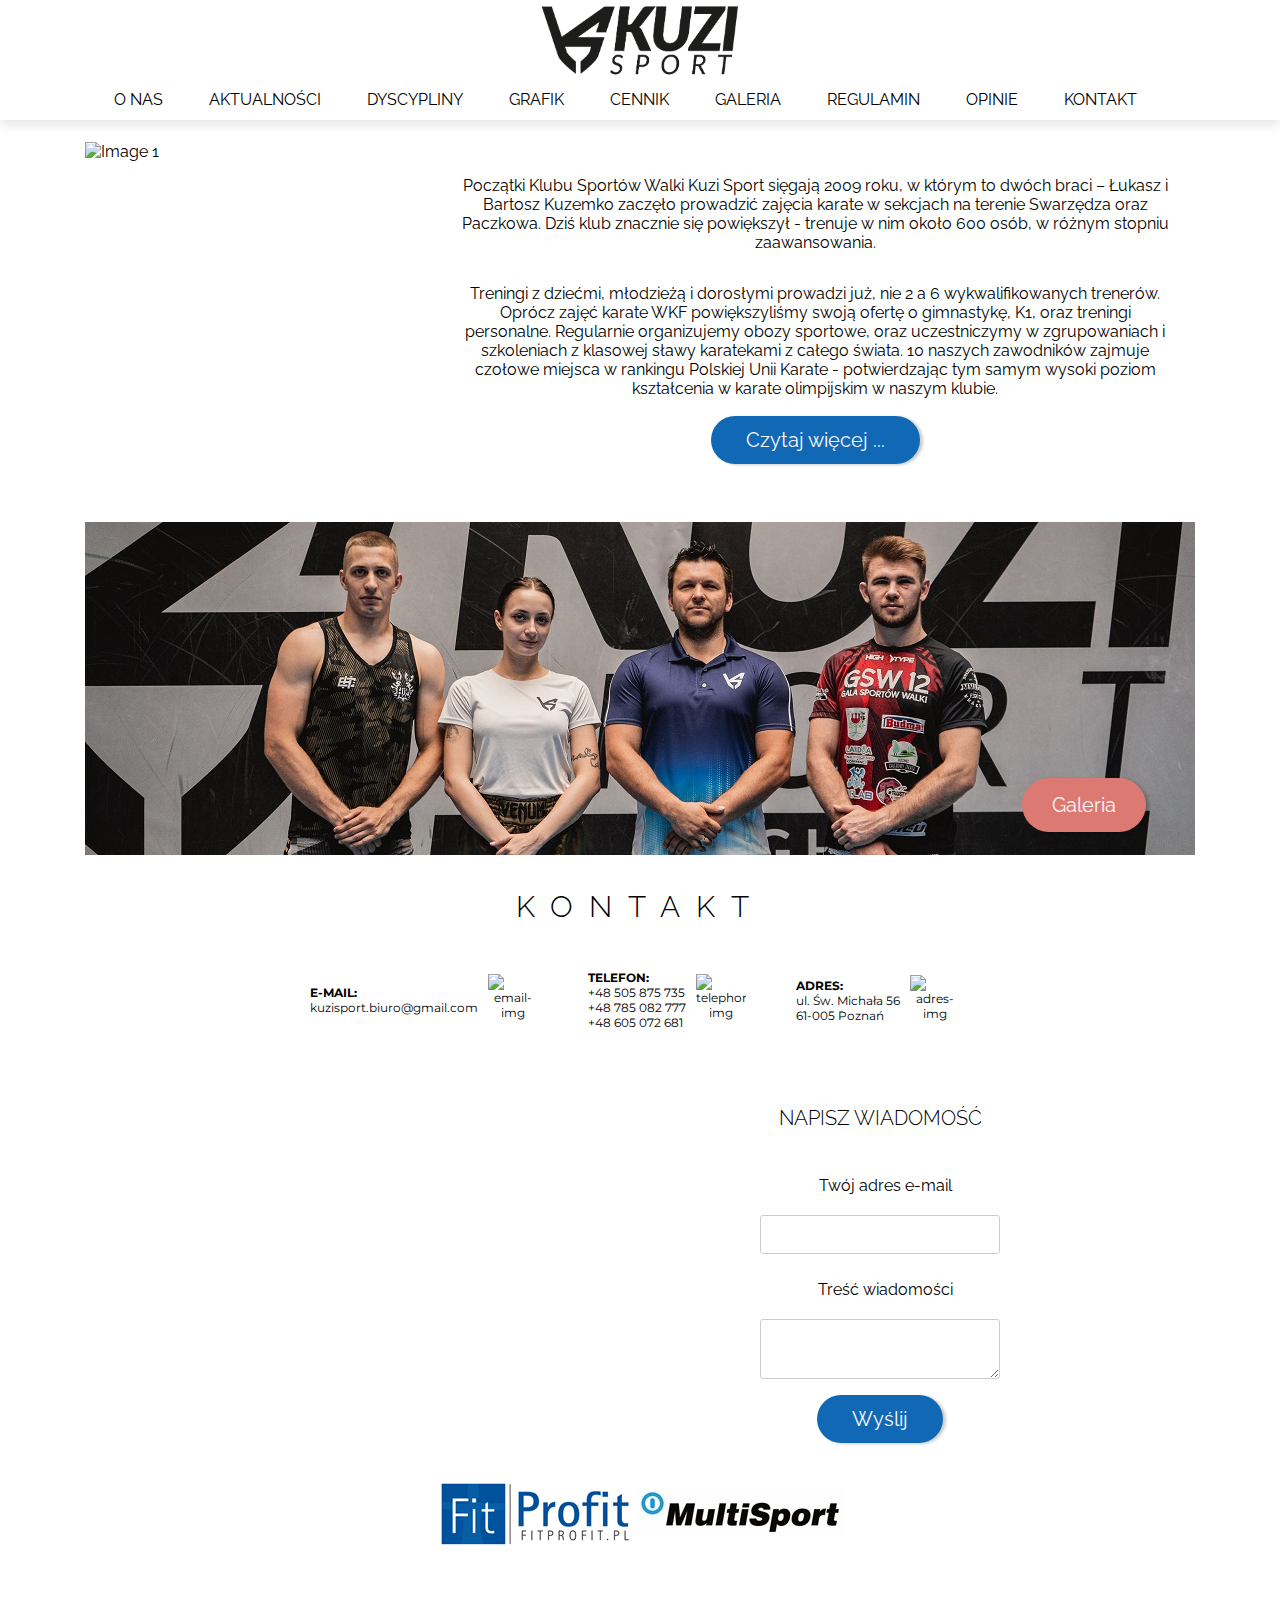
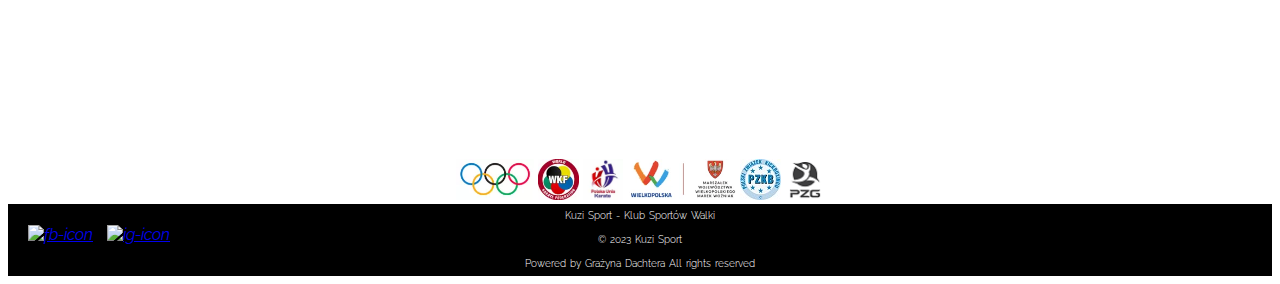
==== index.html @ 7140cfc8 "changed size of the main image and position of buttons" ====
<!DOCTYPE html>
<html lang="en">
<head>
    <meta charset="UTF-8">
    <meta name="viewport" content="width=device-width, initial-scale=1, maximum-scale=1, user-scalable=no">
    <meta http-equiv="X-UA-Compatible" content="ie=edge">
    <title>KUZI SPORT</title>
    <link rel="stylesheet" href="styles.css">
    <link rel="preconnect" href="https://fonts.googleapis.com">
    <link rel="preconnect" href="https://fonts.gstatic.com" crossorigin>
    <link href="https://fonts.googleapis.com/css2?family=Dancing+Script:wght@600&family=Lato&family=Montserrat&display=swap"
          rel="stylesheet">
    <link rel="preconnect" href="https://fonts.googleapis.com">
    <link rel="preconnect" href="https://fonts.gstatic.com" crossorigin>
    <link href="https://fonts.googleapis.com/css2?family=Dancing+Script:wght@600&family=Lato&family=Montserrat&family=Raleway:wght@300;400&display=swap"
          rel="stylesheet">
    <link rel="preconnect" href="https://fonts.googleapis.com">
    <link rel="preconnect" href="https://fonts.gstatic.com" crossorigin>
    <link href="https://fonts.googleapis.com/css2?family=Dancing+Script:wght@600&family=Lato&family=Montserrat:wght@100;200;400&display=swap"
          rel="stylesheet">
    <link rel="preconnect" href="https://fonts.googleapis.com">
    <link rel="preconnect" href="https://fonts.gstatic.com" crossorigin>
    <link href="https://fonts.googleapis.com/css2?family=Work+Sans:wght@200&display=swap" rel="stylesheet">
</head>
<body>
<section class="headline-section">
    <div class="menu">
        <a href="index.html">
            <img src="pictures/LOGO.png" alt="headline-img" class="headline-img">
        </a>
        <div id="menu-wrapper">
            <div id="menu-bar" onclick="toggleMenu()">
                <div id="bar1" class="bar"></div>
                <div id="bar2" class="bar"></div>
                <div id="bar3" class="bar"></div>
            </div>
            <nav class="nav" id="nav">
                <ul>
                    <li><a href="about/about.html">O NAS</a></li>
                    <li><a href="news/news.html">AKTUALNOŚCI</a></li>
                    <li><a href="sports/sports.html">DYSCYPLINY</a></li>
                    <li><a href="timetable/timetable.html">GRAFIK</a></li>
                    <li><a href="pricelist/pricelist.html">CENNIK</a></li>
                    <li><a href="gallery/gallery.html">GALERIA</a></li>
                    <li><a href="blog/blog.html">REGULAMIN</a></li>
                    <li><a href="reviews/reviews.html">OPINIE</a></li>
                    <li><a href="contact/contact.html">KONTAKT</a></li>
                </ul>
            </nav>
        </div>
    </div>
</section>

<section class="body-section">
    <div class="img-container">
    <img src="pictures/DSC06525.jpg" alt="body-img" class="body-img">
        <a href="contact/contact.html" class="button">Zapisz się!</a>
        <a href="sports/sports.html" class="button1">KARATE</a>
        <a href="sports/sports.html" class="button2">AKROBATYKA/GIMNASTYKA</a>
        <a href="sports/sports.html" class="button3">AERIAL SILKS</a>
        <a href="sports/sports.html" class="button4">AERIAL HOOP</a>
        <a href="sports/sports.html" class="button5">KICKBOXING</a>
        <a href="sports/sports.html" class="button7">INNE</a>
    </div>
    <h2 class="O NAS" id="about-us">O NAS</h2>
    <div class="about-us-container">
        <div class="about-us-container-text">
            <p>Początki Klubu Sportów Walki Kuzi Sport sięgają 2009 roku, w którym to dwóch braci – Łukasz i Bartosz
                Kuzemko zaczęło prowadzić zajęcia karate w sekcjach na terenie Swarzędza oraz Paczkowa.
                Dziś klub znacznie się powiększył - trenuje w nim około 600 osób, w różnym stopniu zaawansowania. </p>

            <p>Treningi z dziećmi, młodzieżą i dorosłymi prowadzi już, nie 2 a 6 wykwalifikowanych trenerów. Oprócz
                zajęć karate WKF powiększyliśmy swoją ofertę o gimnastykę, K1, oraz treningi personalne.
                Regularnie organizujemy obozy sportowe, oraz uczestniczymy w zgrupowaniach i szkoleniach z klasowej
                sławy karatekami z całego świata.
                10 naszych zawodników zajmuje czołowe miejsca w rankingu Polskiej Unii Karate - potwierdzając tym samym
                wysoki poziom kształcenia w karate olimpijskim w naszym klubie.</p>
            <button id="myButton">Czytaj więcej ...</button>
        </div>

        <div class="slider">
            <div class="slides">
                <img src="pictures/lukasz1.webp" alt="Image 1">
                <img src="pictures/bartosz.webp" alt="Image 2">
            </div>
        </div>
    </div>
        <div class="image-container">
            <img src="pictures/4 trenerów k1 (1).jpg" alt="galeria-img" class="gallery-img">
            <a href="gallery/gallery.html" class="gallery-button">Galeria</a>
        </div>

</section>
</body>

<footer>

    <h2 class="kontakt" id="contact">KONTAKT</h2>

    <div class="contact-adress">
        <div class="contact-item">
            <div class="contact-text">
                <p><strong>E-MAIL:</strong></p>
                <div class="contact-text-p">
                <p>kuzisport.biuro@gmail.com</p>
                </div>
            </div>
            <div class="contact-image">
                <img src="pictures/emails.png" alt="email-img" class="footer-img" width="50px" height="52px">
            </div>
        </div>
        <div class="contact-item">
            <div class="contact-text">
                <p><strong>TELEFON:</strong></p>
                <div class="contact-text-p">
                    <p>+48 505 875 735</p>
                    <p>+48 785 082 777</p>
                    <p>+48 605 072 681</p>
                </div>
            </div>
            <div class="contact-image">
                <img src="pictures/telephone .png" alt="telephone-img" class="footer-img" width="50px" height="52px">
            </div>
        </div>
        <div class="contact-item">
            <div class="contact-text">
                <p><strong>ADRES:</strong></p>
                <div class="contact-text-p">
                    <p>ul. Św. Michała 56</p>
                    <p>61-005 Poznań</p>
                </div>
            </div>
            <div class="contact-image">
                <img src="pictures/adress.png" alt="adres-img" class="footer-img" width="50px" height="51px">
            </div>
        </div>
    </div>

    <div class="footer-section-1">

        <div class="contact-section-1">
            <div class="form-title">
                <h3>NAPISZ WIADOMOŚĆ</h3>
            </div>
            <form id="contact-form-for-email-kuzi">
                <div class="form-group">
                    <label for="email">Twój adres e-mail</label>
                    <input type="email" id="email" name="user_email" required>
                </div>
                <div class="form-group">
                    <label for="message">Treść wiadomości</label>
                    <textarea id="message" name="message" required></textarea>
                </div>
                <button type="submit">Wyślij</button>
            </form>
        </div>

        <div class="preview">
            <iframe src="https://www.facebook.com/plugins/page.php?href=https%3A%2F%2Fwww.facebook.com%2Fkuzisport&tabs=timeline&width=400&height=350&small_header=false&adapt_container_width=true&hide_cover=false&show_facepile=true&appId" width="400" height="350" style="border:none;overflow:hidden" scrolling="no" frameborder="0" allowfullscreen="" allow="autoplay; clipboard-write; encrypted-media; picture-in-picture; web-share"></iframe>
        </div>
    </div>

        <div class="fitprofit-multisport">
            <div>
            <a href="https://www.vanitystyle.pl/">
                <img src="pictures/fit-profit-1024x263-1.png" width="200" height="62" alt="fitprofit" class="fitprofit">
            </a>
            </div>
            <div>
            <a href="https://www.kartamultisport.pl/">
                <img src="pictures/logo-MultiSport-A-rgb (1).jpg" width="210" height="51" alt="multisport" class="multisport">
            </a>
            </div>
        </div>

    <div class="google-maps">
        <iframe src="https://www.google.com/maps/embed?pb=!1m18!1m12!1m3!1d2433.5392439762118!2d16.963699375094833!3d52.415026343998186!2m3!1f0!2f0!3f0!3m2!1i1024!2i768!4f13.1!3m3!1m2!1s0x47045b7a86738559%3A0x4e5d19d7f21b642d!2zxZp3acSZdGVnbyBNaWNoYcWCYSA1NiwgNjEtMDA1IFBvem5hxYQ!5e0!3m2!1spl!2spl!4v1693992906083!5m2!1spl!2spl" width="1110" height="200" style="border:0;" allowfullscreen="" loading="lazy" referrerpolicy="no-referrer-when-downgrade"></iframe>
        </div>

    <div class="logotype-section">
        <img src="pictures/Zrzut-ekranu-2019-01-27-o-132121.webp" alt="logotype1" class="logotype1" width="78px" height="41px">
        <img src="pictures/Zrzut-ekranu-2019-05-9-o-133131.webp" alt="logotype2" class="logotype2" width="41px" height="41px">
        <img src="pictures/Zrzut-ekranu-2019-05-9-o-212305.webp" alt="logotype3" class="logotype3" width="40px" height="41px">
        <img src="pictures/Zrzut-ekranu-2023-06-21-o-165825.webp" alt="logotype4" class="logotype4" width="109px" height="41px">
        <img src="pictures/logo PZKB.jpg" alt="logotype5" class="logotype5" width="41px" height="41px">
        <img src="pictures/pzgg.png" alt="logotype6" class="logotype6" width="40px" height="40px">
    </div>

    <div class="footer-end" role="contentinfo">

        <div class="site-branding show-title">
            <div class="footer-end-title">
                <a href="https://kuzisport.pl" title="Strona główna" rel="home" class="title-kuzi"></a>
                    <p>Kuzi Sport - Klub Sportów Walki</p>
            </div>
        </div>


        <div class="footer-end-copyright">
            <p>© 2023 Kuzi Sport</p>
            <p>Powered by Grażyna Dachtera
                All rights reserved</p>
        </div>

        <div class="media-icons">
            <i class="facebook-icon">
                <a href="https://www.facebook.com/kuzisport">
                    <img src="pictures/fblogo.png" alt="fb-icon" width="30" height="30"></a>
            </i>

            <i class="instagram-icon">
                <a href="https://www.instagram.com/kuzisport/">
                    <img src="pictures/ig logo1.png" alt="ig-icon" width="30" height="30"></a>
            </i>
        </div>
    </div>
</footer>
<script src="script.js"></script>
</html>
---- styles.css ----
* {
    background-color: #FFFFFF;
    box-sizing: border-box;
}

.headline-section {
    font-family: 'Raleway', sans-serif;
    overflow: hidden;
    justify-content: center;
    align-items: center;
    text-align: center;
    background-repeat: no-repeat;
    background-size: cover;
    background-color: rgba(255, 255, 255, 0.5);
}

@media (min-width: 769px) {
    .headline-section {
        display: flex;
        justify-content: center;
    }
}

.headline-img {
    height: 72px;
    width: 200px;
    cursor: pointer;
    margin-bottom: 2px;
}

#main-menu {
    display: flex;
    align-items: center;
    height: 100px;
}

#menu-bar {
    display: none;
}

.nav ul {
    display: flex;
    margin: 0;
    padding: 0;
}

.nav li {
    list-style: none;
    padding: 8px;
    margin-right: 10px;
    display: inline-block;
}

.nav li a {
    color: #000000;
    font-size: 14px;
    text-decoration: none;
    margin: 15px;
}

.nav li a:hover {
    font-weight: bold;
    border-bottom: 2px solid black;
}


@media (min-width: 769px) {
    .headline-section {
        display: flex;
        justify-content: center;
        height: 120px;
        position: fixed;
        top: 0;
        left: 0;
        right: 0;
        z-index: 999;
        background-color: #FFFFFF;
        box-shadow: 0 5px 10px rgba(0, 0, 0, 0.1);
    }

    #main-menu {
        justify-content: space-between;
        width: 1110px;
        margin: 0 auto;
        height: inherit;
    }

    #menu-bar {
        display: none;
    }

    .nav {
        display: flex !important;
        align-items: center;
        height: inherit;
    }

    .nav li {
        margin-right: 30px;
    }

    .nav li a {
        font-size: 16px;
        margin: 0;
        padding: 0;
        border-bottom: none;
    }

    .nav li a:hover {
        font-weight: bold;
        border-bottom: none;
    }
}


@media (max-width: 768px) {
    .headline-img {
        height: 48px;
        width: 140px;
        justify-content: center;
    }

    #main-menu {
        position: fixed;
        top: 20px;
        right: 0;
    }

    #menu-bar:before {
        display: flex;
        align-items: center;
        flex-direction: column;
        height: 100px;
        justify-content: center;
    }

    #menu-bar:after {
        display: flex;
        align-items: center;
        flex-direction: column;
        height: 500px;
        justify-content: center;
    }

    #menu-bar {
        display: block;
        margin-top: 0;
        justify-content: center;
        align-items: center;
    }

    .bar {
        cursor: pointer;
    }

    .nav {
        display: none;
        position: relative;
        top: 100%;
        left: 0;
        width: 100%;
        background-color: #FFFFFF;
        z-index: 999;
        overflow: visible;
        flex-direction: column;
    }

    .nav ul {
        flex-direction: column;
    }

    .nav li {
        display: block;
        margin: 0 auto;
        padding: 2px;
        text-align: center;
        border-bottom: 1px solid #ECECEC;
        flex-direction: column;
    }

    .nav li:last-child {
        border-bottom: 1px solid #ECECEC;
    }

    .nav li a {
        display: flex;
        font-size: 14px;
    }

    .nav.active {
        display: flex;
    }
}

#bar1, #bar2, #bar3 {
    background-color: #000;
    height: 1px;
    width: 25px;
    margin: 8px auto;
    transition: 0.4s;
}

.change #bar1 {
    transform: rotate(-45deg) translate(-9px, 6px);
}

.change #bar2 {
    opacity: 0;
}

.change #bar3 {
    transform: rotate(45deg) translate(-8px, -8px);
}

.body-section {
    font-family: 'Raleway', sans-serif;
    color: #000000;
    overflow: hidden;
    justify-content: center;
    align-items: center;
    text-align: center;

}

.img-container {
    position: relative;
    display: inline-block;
}

.body-img {
    align-items: center;
    box-sizing: border-box;
    width: 1110px;
    position: relative;
    display: flex;
    justify-content: center;
    margin: 10px auto;
}

.button {
    position: absolute;
    top: 88%;
    left: 9%;
    transform: translate(-50%, -50%);
    font-family: 'Raleway', sans-serif;
    padding: 15px 30px;
    font-size: 20px;
    color: #FAF7F7;
    background-color: #1169b6;
    border: none;
    cursor: pointer;
    box-shadow: 3px 1px 3px rgba(0, 0, 0, 0.2);
    border-radius: 35px;
    text-decoration: none;
}

.button:hover {
    background-color: #69B611;
    transition-duration: 500ms;
    box-shadow: 3px 1px 3px rgba(0, 0, 0, 0.2);
}

@media (max-width: 768px) {
    .button {
        top: 90%;
        left: 80%;
    }
}

@media (max-width: 768px) {
    .body-img {
        width: 100%;
    }
}

.button1 {
    position: absolute;
    top: 30%;
    left: 79.5%;
    transform: translate(-50%, -50%);
    font-family: 'Montserrat', sans-serif;
    padding: 15px 30px;
    font-size: 14px;
    background-color: #FFFFFF;
    border: none;
    cursor: pointer;
    box-shadow: 3px 1px 3px rgba(0, 0, 0, 0.2);
    border-radius: 30px;
    text-decoration: none;
    z-index: 3;
    background-color: rgba(0, 0, 0, 0.7);
    color: #FFFFFF;
    transition: 0.4s ease-in-out;
}

.button1:hover {
    background-color: #990B0B;
    color: #FFFFFF;
    z-index: 3;
    transition: 0.4s ease-in-out;
    padding: 18px 33px;
}

@media (max-width: 768px) {
    .button1 {
        display: none;
    }
}

.button2 {
    position: absolute;
    top: 41%;
    left: 86%;
    transform: translate(-50%, -50%);
    font-family: 'Montserrat', sans-serif;
    padding: 15px 30px;
    font-size: 14px;
    border: none;
    cursor: pointer;
    box-shadow: 3px 1px 3px rgba(0, 0, 0, 0.2);
    border-radius: 30px;
    text-decoration: none;
    z-index: 3;
    background-color: rgba(0, 0, 0, 0.7);
    color: #FFFFFF;
    transition: 0.4s ease-in-out;
}

.button2:hover {
    background-color: #990B0B;
    color: #FFFFFF;
    z-index: 3;
    transition: 0.4s ease-in-out;
    padding: 18px 33px;
}

@media (max-width: 768px) {
    .button2 {
        display: none;
    }
}

.button3 {
    position: absolute;
    top: 52%;
    left: 81.5%;
    transform: translate(-50%, -50%);
    font-family: 'Montserrat', sans-serif;
    padding: 15px 30px;
    font-size: 14px;
    background-color: #FFFFFF;
    border: none;
    cursor: pointer;
    box-shadow: 3px 1px 3px rgba(0, 0, 0, 0.2);
    border-radius: 30px;
    text-decoration: none;
    z-index: 3;
    background-color: rgba(0, 0, 0, 0.7);
    color: #FFFFFF;
    transition: 0.4s ease-in-out;
}

.button3:hover {
    background-color: #990B0B;
    color: #FFFFFF;
    z-index: 3;
    transition: 0.4s ease-in-out;
    padding: 18px 33px;
}

@media (max-width: 768px) {
    .button3 {
        display: none;
    }
}

.button4 {
    position: absolute;
    top: 63%;
    left: 81.8%;
    transform: translate(-50%, -50%);
    font-family: 'Montserrat', sans-serif;
    padding: 15px 30px;
    font-size: 14px;
    background-color: #FFFFFF;
    border: none;
    cursor: pointer;
    box-shadow: 3px 1px 3px rgba(0, 0, 0, 0.2);
    border-radius: 30px;
    text-decoration: none;
    z-index: 3;
    background-color: rgba(0, 0, 0, 0.7);
    color: #FFFFFF;
    transition: 0.4s ease-in-out;
}

.button4:hover {
    background-color: #990B0B;
    color: #FFFFFF;
    z-index: 3;
    transition: 0.4s ease-in-out;
    padding: 18px 33px;
}

@media (max-width: 768px) {
    .button4 {
        display: none;
    }
}

.button5 {
    position: absolute;
    top: 74%;
    left: 81.5%;
    transform: translate(-50%, -50%);
    font-family: 'Montserrat', sans-serif;
    padding: 15px 30px;
    font-size: 14px;
    background-color: #FFFFFF;
    border: none;
    cursor: pointer;
    box-shadow: 3px 1px 3px rgba(0, 0, 0, 0.2);
    border-radius: 30px;
    text-decoration: none;
    z-index: 3;
    background-color: rgba(0, 0, 0, 0.7);
    color: #FFFFFF;
    transition: 0.4s ease-in-out;
}

.button5:hover {
    background-color: #990B0B;
    color: #FFFFFF;
    z-index: 3;
    transition: 0.4s ease-in-out;
    padding: 18px 33px;
}

@media (max-width: 768px) {
    .button5 {
        display: none;
    }
}



.button7 {
    position: absolute;
    top: 85%;
    left: 79.2%;
    transform: translate(-50%, -50%);
    font-family: 'Montserrat', sans-serif;
    padding: 15px 30px;
    font-size: 14px;
    background-color: #FFFFFF;
    border: none;
    cursor: pointer;
    box-shadow: 3px 1px 3px rgba(0, 0, 0, 0.2);
    border-radius: 30px;
    text-decoration: none;
    z-index: 3;
    background-color: rgba(0, 0, 0, 0.7);
    color: #FFFFFF;
    transition: 0.4s ease-in-out;
}

.button7:hover {
    background-color: #990B0B;
    color: #FFFFFF;
    z-index: 3;
    transition: 0.4s ease-in-out;
    padding: 18px 33px;
}

@media (max-width: 768px) {
    .button7 {
        display: none;
    }
}


.about-us-container {
    display: flex;
    flex-direction: row-reverse;
    align-items: center;
    position: relative;
    overflow: hidden;
    text-align: left;
    word-wrap: break-word;
    box-sizing: border-box;
    font-family: 'Raleway', sans-serif;
    max-width: 1110px;
    margin: 10px auto;
}

.about-us-container-text {
    font-family: 'Raleway', sans-serif;
    font-size: 16px;
    color: #000000;
    overflow: hidden;
    justify-content: center;
    display: flex;
    box-sizing: border-box;
    width: 100%;
    position: relative;
    flex-direction: column;
    align-items: center;
    text-align: center;
    margin-left: 20px;
    margin-right: 20px;
    margin-top: 0;
}

.body-section h2 {
    font-size: 30px;
    font-weight: 300;
    letter-spacing: 1rem;
    color: #000000;
    background-color: #FFFFFF;
    width: 1110px;
    overflow: hidden;
    justify-content: center;
    align-items: center;
    text-align: center;
    margin: 30px auto;
    max-width: 1110px;
    font-family: 'Raleway', sans-serif;

}

@media (max-width: 768px) {
    .body-section h2 {
        width: 100%;
        text-align: center;
        margin: 30px auto;
    }
}

#myButton {
    background-color: #1169b6;
    color: #FAF7F7;
    padding: 12px 35px;
    text-align: center;
    text-decoration: none;
    display: inline-block;
    font-size: 20px;
    cursor: pointer;
    border-radius: 35px;
    border: none;
    font-family: 'Raleway', sans-serif;
    margin-top: 2px;
    margin-bottom: 20px;
    box-shadow: 3px 1px 3px rgba(0, 0, 0, 0.2);

}

#myButton:hover {
    background-color: #69B611;
    transition-duration: 500ms;
    box-shadow: 3px 1px 3px rgba(0, 0, 0, 0.2);
}

.slider {
    max-width: 350px;
    height: 350px;
    overflow: hidden;
    position: relative;
    margin: 0 auto 10px;
}

.slides {
    display: flex;
    width: calc(2 * 350px);
    height: 350px;
    transition: transform 0.4s ease-in-out;
}

.slides img {
    width: 350px;
    height: 350px;
}

.slide-1 {
    transform: translateX(0);
}

.slide-2 {
    transform: translateX(-350px);
}

.slider:hover .slides {
    transform: translateX(-350px);
}

@media (max-width: 768px) {
    .about-us-container {
        flex-direction: column; /* Revert to column layout on mobile */
    }

    .slider {
        display: none;
    }

    .slides {
        display: none;
    }

    .slides img {
        display: none;
    }
}

.image-container {
    position: relative;
    display: inline-block;
    margin: 10px auto;
}

.gallery-img {
    width: 100%;
}

.gallery-button {
    position: absolute;
    top: 84%;
    left: 90%;
    transform: translate(-50%, -50%);
    padding: 15px 30px;
    font-size: 20px;
    color: #FAF7F7;
    background-color: #DD7973;
    border: none;
    cursor: pointer;
    box-shadow: 3px 1px 3px rgba(0, 0, 0, 0.2);
    border-radius: 35px;
    text-decoration: none;
}

.gallery-button:hover {
    background-color: #73D7DD;
    transition-duration: 500ms;
    box-shadow: 3px 1px 3px rgba(0, 0, 0, 0.2);
    padding: 15px 30px;
}

@media (max-width: 768px) {
    .gallery-button {
        padding: 8px 20px;
    }
    .gallery-button:hover {
        padding: 8px 20px;
    }
}

@media (max-width: 768px) {
    .gallery-img {
        width: 100%;
    }

    .gallery-button {
        top: 50%;
        left: 50%;
    }
}


 footer h2 {
     font-size: 30px;
     font-weight: 300;
     letter-spacing: 1rem;
     color: #000000;
     background-color: #FFFFFF;
     max-width: 1110px;
     overflow: hidden;
     justify-content: center;
     align-items: center;
     text-align: center;
     margin: 20px auto;
     font-family: 'Raleway', sans-serif;
 }


.contact-adress {
    display: flex;
    position: sticky;
    overflow: hidden;
    text-align: center;
    justify-content: center;
    box-sizing: border-box;
    font-family: 'Montserrat', sans-serif;
    max-width: 900px;
    margin: 0 auto;
    font-size: 12px;
}

@media (max-width: 768px) {
    .contact-adress {
        flex-basis: 100%;
        margin: 0 auto;
        justify-content: center;
    }
}

.contact-item {
    display: flex;
    align-items: center;
    margin: 20px;
}

@media (max-width: 768px) {
    .contact-item {
        flex-basis: 100%;
        margin: 0 auto;
        margin-left: 10%;
    }
}

.contact-text {
    flex-basis: 100%;
    font-family: 'Montserrat', sans-serif;
}

@media (max-width: 768px) {
    .contact-text {
        flex-basis: 100%;
        margin: 0 auto;
    }
}

.contact-image {
    flex-basis: 30%;
    margin: 10px;
    box-sizing: border-box;
}

.footer-img {
    flex-basis: 30%;
    margin: 10px;
    box-sizing: border-box;
}

@media (max-width: 768px) {
    .footer-img {
        flex-basis: 100%;
        margin: 0 auto;
    }
}

.contact-text p {
    list-style: none;
    display: flex;
    flex-direction: column;
    text-align: left;
    margin: 0 auto;
    font-family: 'Montserrat', sans-serif;
}

.contact-image img {
    display: block;
    margin: 0 auto;
}

 .contact-section-1 {
     font-family: 'Raleway', sans-serif;
     font-size: 16px;
     color: #000000;
     overflow: hidden;
     justify-content: center;
     display: flex;
     box-sizing: border-box;
     position: relative;
     flex-direction: column;
     align-items: center;
     text-align: center;
     margin: 10px auto;
     max-width: 50%;
 }

@media (max-width: 768px) {
    .contact-section-1 {
        max-width: 100%;
    }

    .contact-adress {
        flex-wrap: wrap;
        overflow: hidden;
        justify-content: center;
        align-items: center;
        text-align: center;
        left: 10%;
    }

    .contact-item {
        flex-basis: 100%;
    }

    .contact-text, .contact-image {
        flex-basis: 100%;
        text-align: center;
    }

    .contact-image {
        margin: 0 auto 10px;
    }
}


.form-group {
    margin: 10px auto;
}

label {
    display: flex;
    margin: 5px;
    justify-content: center;
    align-items: center;
    text-align: center;
    font-family: 'Raleway', sans-serif;
    width: 100%;
    height: 50px;
}

input,
textarea {
    width: 100%;
    padding: 0.5rem;
    border: 1px solid #ccc;
    border-radius: 3px;
    font-size: 18px;
    justify-content: center;
    align-items: center;
    text-align: center;
    font-family: 'Raleway', sans-serif;
}

button[type="submit"] {
    background-color: #1169b6;
    border: none;
    cursor: pointer;
    color: #FAF7F7;
    padding: 12px 35px;
    text-align: center;
    text-decoration: none;
    display: inline-block;
    font-size: 20px;
    border-radius: 35px;
    font-family: 'Raleway', sans-serif;
    margin-top: 2px;
    margin-bottom: 20px;
    box-shadow: 3px 1px 3px rgba(0, 0, 0, 0.2);
}

button[type="submit"]:hover {
    background-color: #69B611;
    transition-duration: 500ms;
    box-shadow: 3px 1px 3px rgba(0, 0, 0, 0.2);
}

.form-title h3 {
    font-size: 20px;
    font-weight: 300;
    color: #000000;
    background-color: #FFFFFF;
    overflow: hidden;
    justify-content: center;
    align-items: center;
    text-align: center;
    font-family: 'Raleway', sans-serif;
}

.fitprofit-multisport {
    align-items: center;
    text-align: center;
    margin: 10px auto;
    flex-direction: row;
    justify-content: center;
    display: flex;
}

.fitprofit {
    flex: 1;
    align-items: center;
    text-align: center;
    display: flex;
    margin: 0 auto;
}

.multisport {
    flex: 1;
    align-items: center;
    text-align: center;
    margin: 0 auto;
}

@media (max-width: 768px) {
    .fitprofit-multisport {
        width: 100%;
        height: 100%;
        margin: 0 auto;
        margin-bottom: 10px;
    }
}

.google-maps {
    overflow: hidden;
    justify-content: center;
    align-items: center;
    text-align: center;
}

.google-maps iframe {
    overflow: hidden;
    justify-content: center;
    align-items: center;
    text-align: center;
    margin: 0 auto;
}

@media (max-width: 768px) {
    .google-maps iframe {
        width: 100%;
        height: 100%;
        margin: 0 auto;
    }
}

.logotype-section {
    overflow: hidden;
    justify-content: center;
    align-items: center;
    text-align: center;
    background-repeat: no-repeat;
    background-size: cover;
    margin: 0 auto;
    max-width: 1110px;
}

.preview {
    overflow: hidden;
    justify-content: center;
    display: flex;
    box-sizing: border-box;
    position: relative;
    flex-direction: column;
    align-items: center;
    text-align: center;
    margin: 10px auto;
    max-width: 50%;
}

@media (max-width: 768px) {
    .preview {
        display: none;
    }
}

.footer-section-1 {
    display: flex;
    flex-direction: row-reverse;
    align-items: center;
    overflow: hidden;
    text-align: center;
    box-sizing: border-box;
    font-family: 'Raleway', sans-serif;
    margin: 0 auto;
    padding-top: 20px;
    position: relative;
    max-width: 800px;
}


.footer-end-copyright {
    overflow: hidden;
    color: #FFFFFF;
    font-family: 'Raleway', sans-serif;
    margin: 0 auto;
    font-size: 10px;
    font-weight: 300;
    line-height: 24px;
    word-spacing: 1px;
    box-sizing: border-box;
    position: relative;
}

.footer-end-title p {
    overflow: hidden;
    color: #FFFFFF;
    font-family: 'Raleway', sans-serif;
    margin: 0 auto;
    font-size: 10px;
    font-weight: 300;
    line-height: 24px;
    word-spacing: 1px;
    box-sizing: border-box;
    position: relative;
}

.footer-end-title {
    overflow: hidden;
    justify-content: center;
    text-align: center;
    color: #FAF7F7;
    font-family: 'Raleway', sans-serif;
    font-size: 18px;
    font-weight: 300;
    line-height: 24px;
    word-spacing: 1px;
    box-sizing: border-box;
    text-decoration: none;
}

.footer-end {
    background-color: #000000;
    font-family: 'Raleway', sans-serif;
    position: relative;
    margin: 0 auto;
    overflow: hidden;
    justify-content: center;
    text-align: center;
    text-decoration: none;
}

.footer-end * {
    background-color: #000000;
    font-family: 'Raleway', sans-serif;
    position: relative;
    margin: 0 auto;
}

.media-icons {
    background-color: #000000;
    position: absolute;
    top: 21px;
    left: 20px;
    margin: 0 auto;
    overflow: hidden;
    box-sizing: border-box;
    list-style-type: none;

}

@media (max-width: 768px) {

    .media-icons {
        max-width: 20%;

    }
}

.instagram-icon {
    margin-left: 10px;
}

.title-kuzi {
    color: #FFFFFF;
    list-style-type: none;
    text-decoration: none;
    font-family: 'Raleway', sans-serif;
    font-size: 14px;
    font-weight: 300;
    line-height: 24px;
    word-spacing: 1px;
}
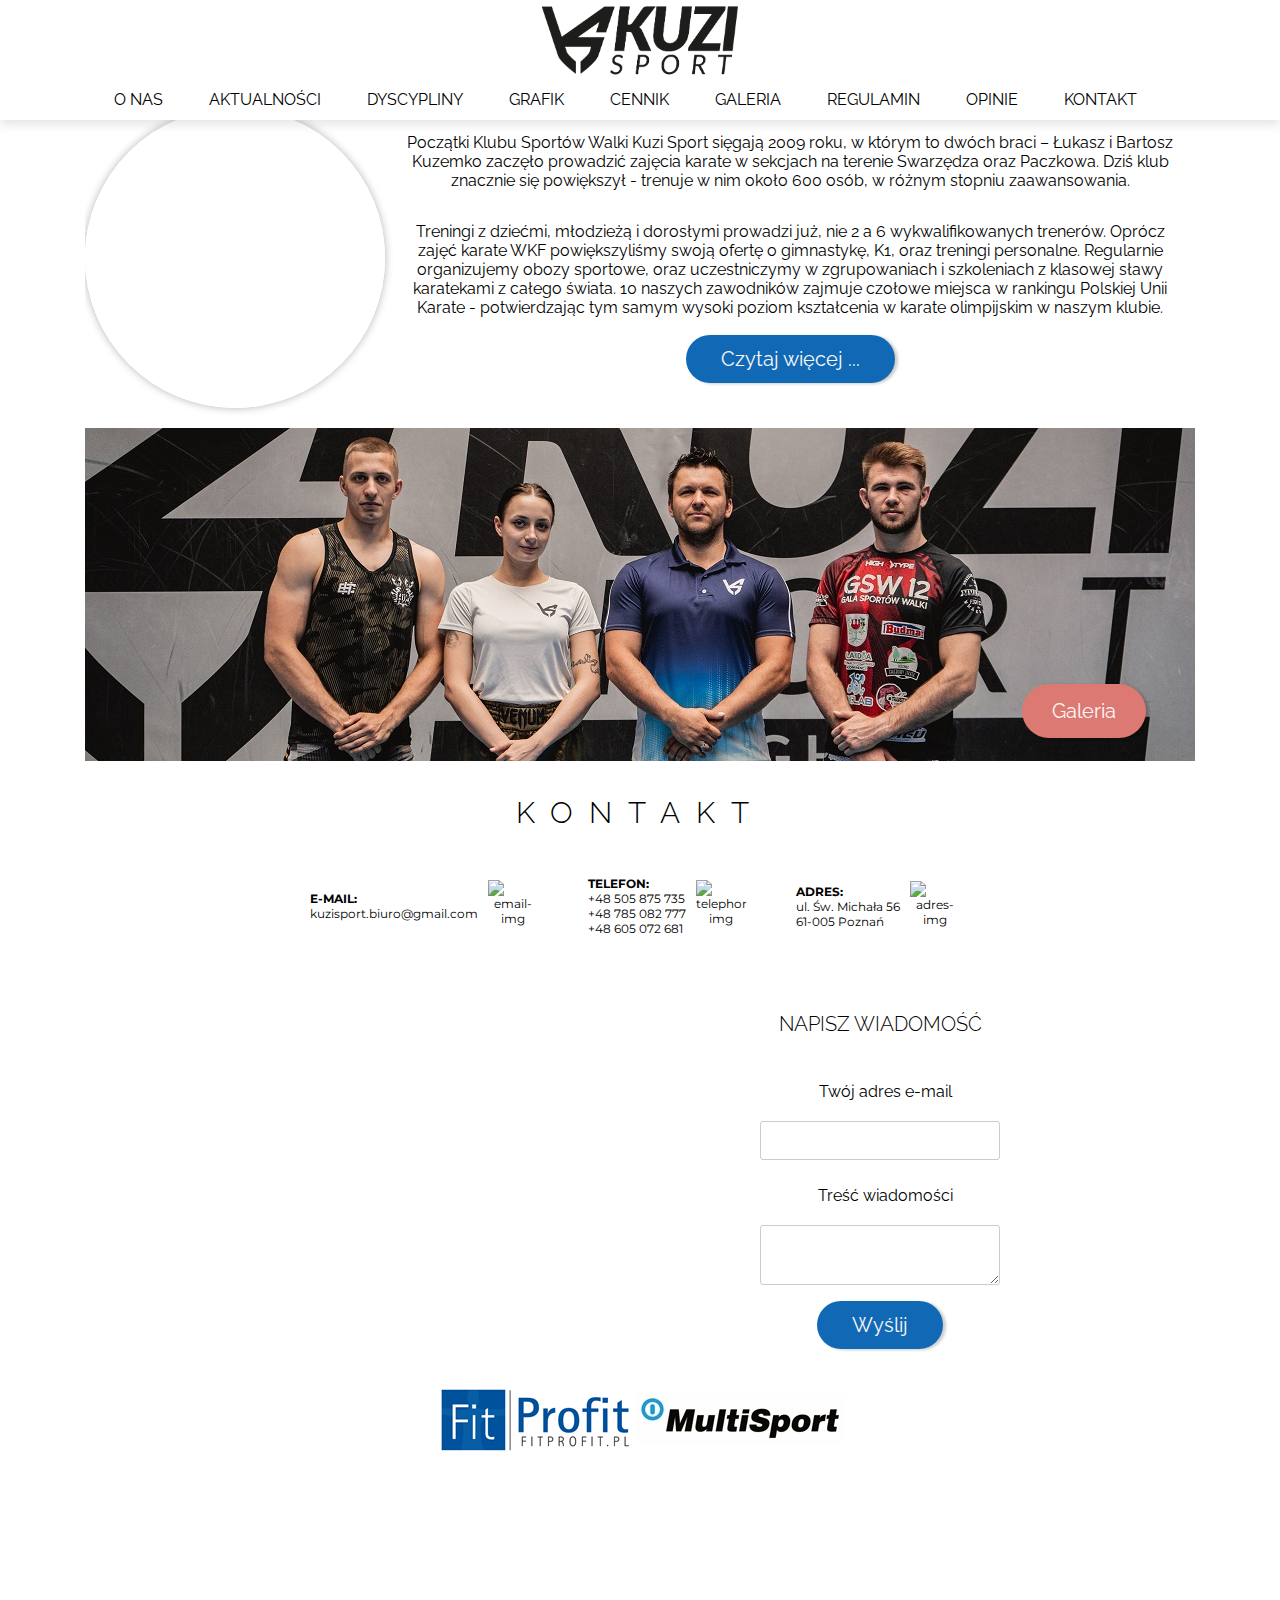
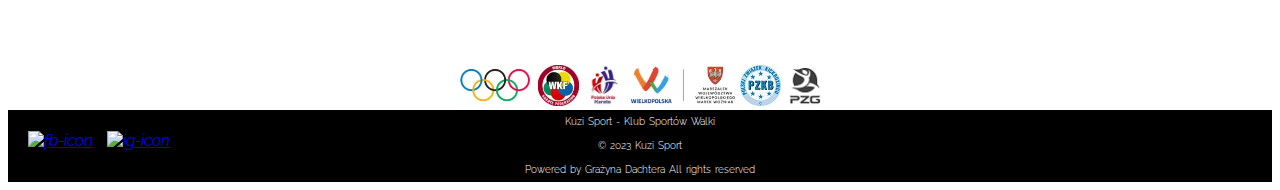
==== commit fccb9dbb: "added box-shadow on slider class" ====
--- a/index.html
+++ b/index.html
@@ -80,8 +80,8 @@
 
         <div class="slider">
             <div class="slides">
-                <img src="pictures/lukasz1.webp" alt="Image 1">
-                <img src="pictures/bartosz.webp" alt="Image 2">
+                <img src="pictures/lukasz1.webp" alt="Image 1" class="slide-img1">
+                <img src="pictures/bartosz.webp" alt="Image 2" class="slide-img1">
             </div>
         </div>
     </div>
--- a/styles.css
+++ b/styles.css
@@ -1,6 +1,7 @@
 * {
     background-color: #FFFFFF;
     box-sizing: border-box;
+
 }
 
 .headline-section {
@@ -490,7 +491,7 @@
     box-sizing: border-box;
     font-family: 'Raleway', sans-serif;
     max-width: 1110px;
-    margin: 10px auto;
+    margin: 0 auto;
 }
 
 .about-us-container-text {
@@ -522,7 +523,7 @@
     justify-content: center;
     align-items: center;
     text-align: center;
-    margin: 30px auto;
+    margin: 10px auto;
     max-width: 1110px;
     font-family: 'Raleway', sans-serif;
 
@@ -532,7 +533,7 @@
     .body-section h2 {
         width: 100%;
         text-align: center;
-        margin: 30px auto;
+        margin: 10px auto;
     }
 }
 
@@ -561,23 +562,25 @@
 }
 
 .slider {
-    max-width: 350px;
-    height: 350px;
-    overflow: hidden;
-    position: relative;
-    margin: 0 auto 10px;
+    max-width: 300px;
+    height: 300px;
+    overflow: hidden;
+    position: relative;
+    margin: 6px auto 10px;
+    border-radius: 300px;
+    box-shadow: 0 0 8px rgba(0, 0, 0, 0.3);
 }
 
 .slides {
     display: flex;
-    width: calc(2 * 350px);
-    height: 350px;
+    width: calc(2 * 300px);
+    height: 300px;
     transition: transform 0.4s ease-in-out;
 }
 
 .slides img {
-    width: 350px;
-    height: 350px;
+    width: 300px;
+    height: 300px;
 }
 
 .slide-1 {
@@ -585,11 +588,11 @@
 }
 
 .slide-2 {
-    transform: translateX(-350px);
+    transform: translateX(-300px);
 }
 
 .slider:hover .slides {
-    transform: translateX(-350px);
+    transform: translateX(-300px);
 }
 
 @media (max-width: 768px) {
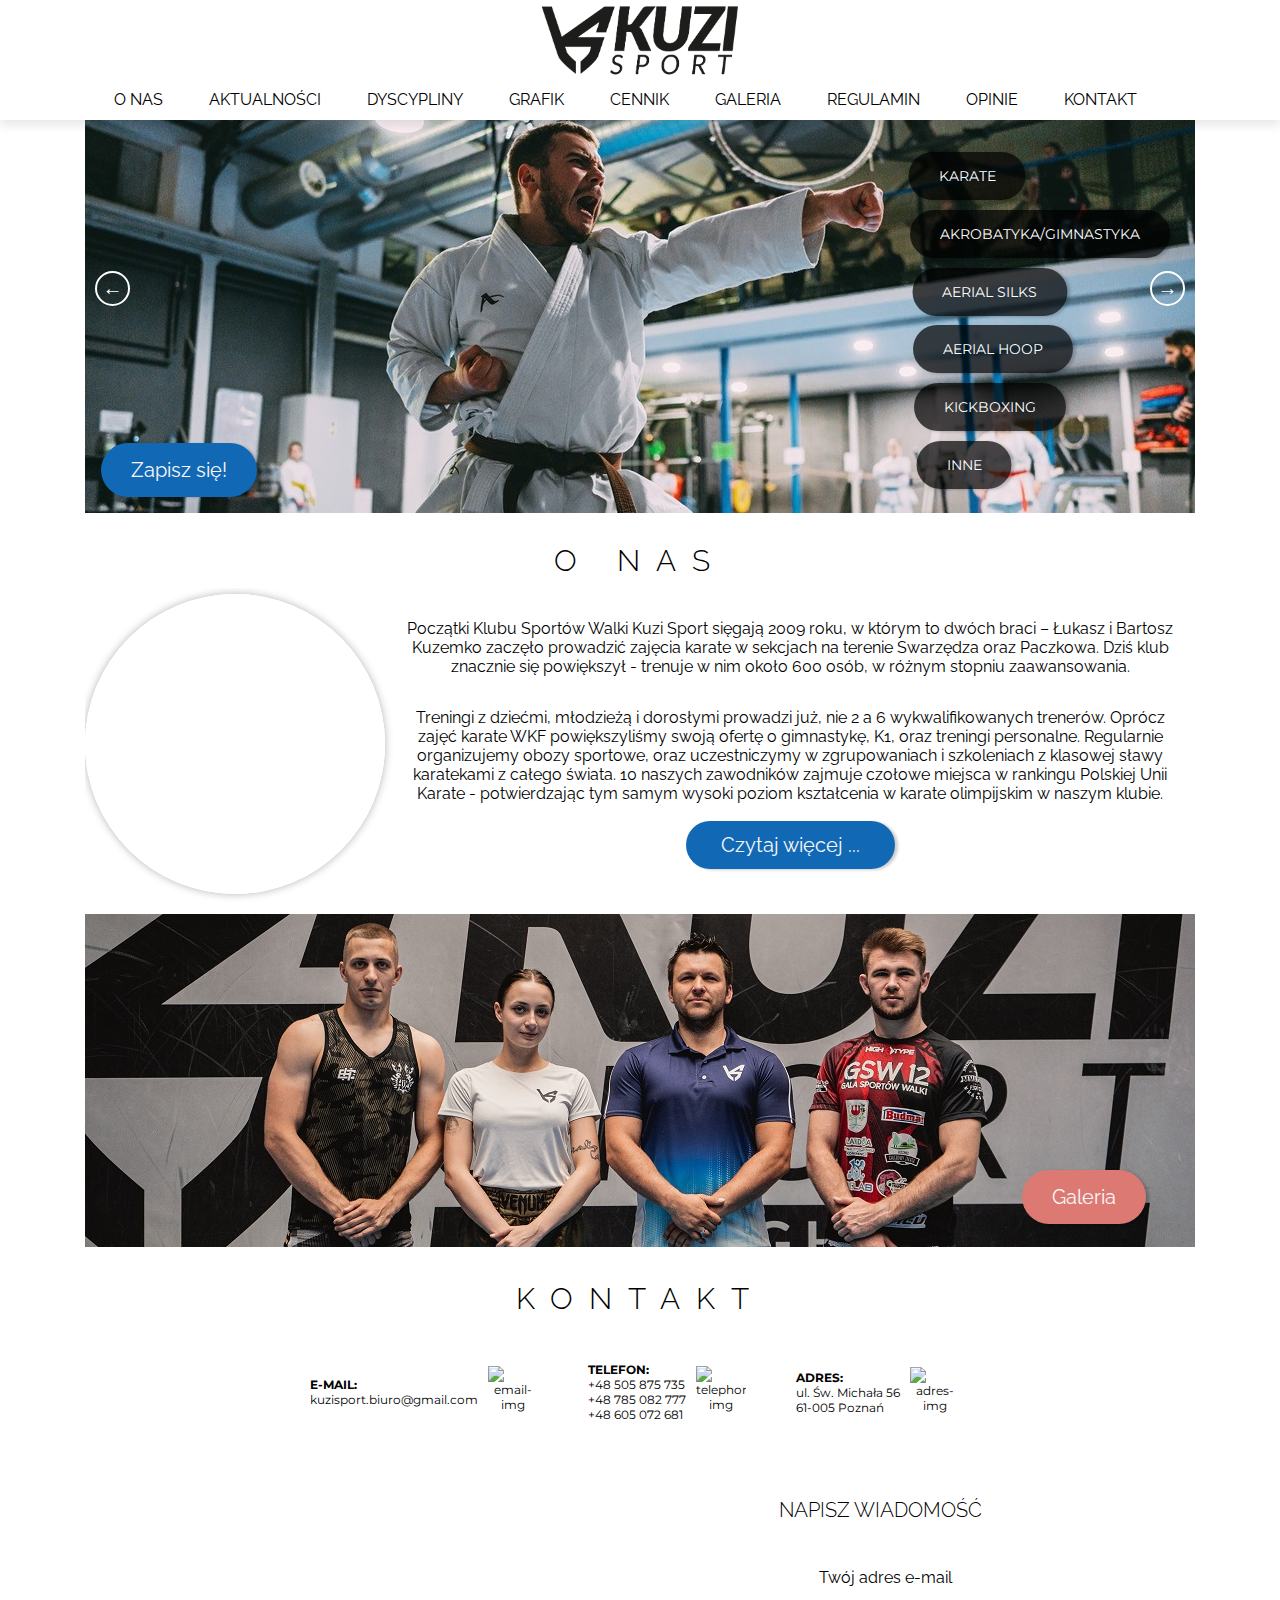
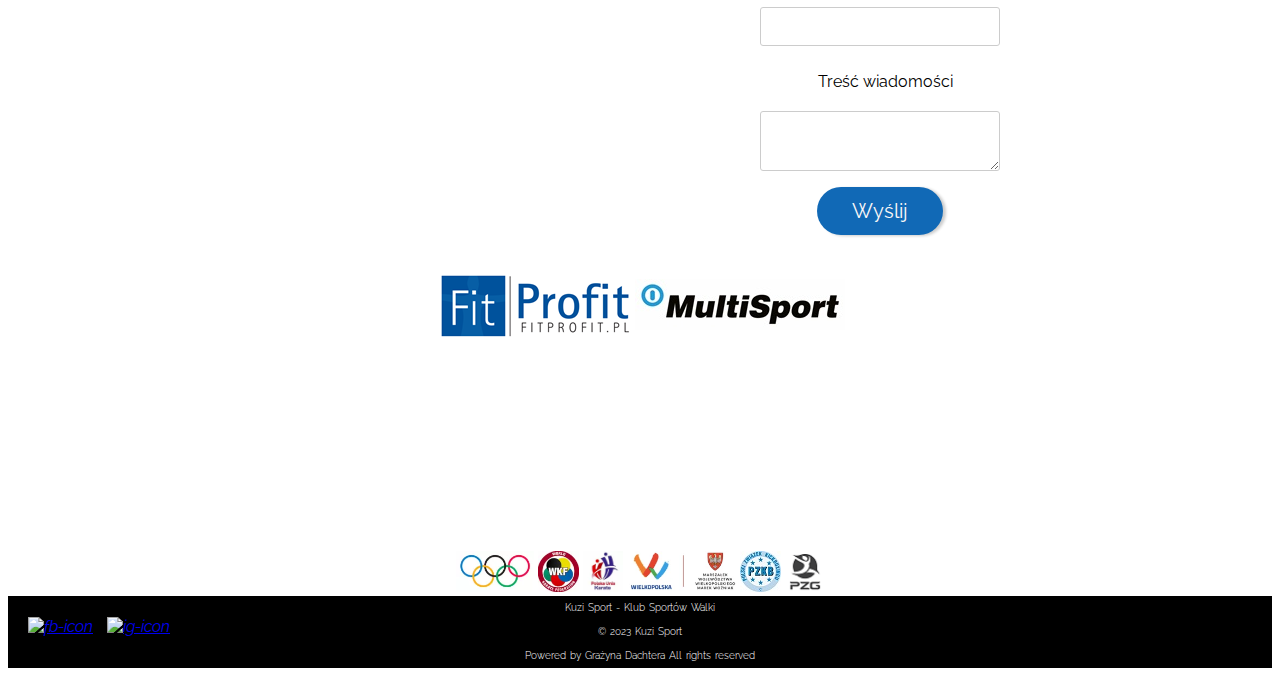
==== commit d9d48748: "added changes" ====
--- a/index.html
+++ b/index.html
@@ -52,16 +52,27 @@
 </section>
 
 <section class="body-section">
-    <div class="img-container">
-    <img src="pictures/DSC06525.jpg" alt="body-img" class="body-img">
-        <a href="contact/contact.html" class="button">Zapisz się!</a>
-        <a href="sports/sports.html" class="button1">KARATE</a>
-        <a href="sports/sports.html" class="button2">AKROBATYKA/GIMNASTYKA</a>
-        <a href="sports/sports.html" class="button3">AERIAL SILKS</a>
-        <a href="sports/sports.html" class="button4">AERIAL HOOP</a>
-        <a href="sports/sports.html" class="button5">KICKBOXING</a>
-        <a href="sports/sports.html" class="button7">INNE</a>
-    </div>
+
+    <div class="slider-container">
+
+        <div class="first-slider" id="first-slider">
+            <img src="pictures/DSC06525.jpg" alt="body-img" class="body-img">
+            <img src="pictures/tajski boks.jpg" alt="body-img" class="body-img">
+            <img src="pictures/body-img-2-0-1.jpg" alt="body-img" class="body-img">
+        </div>
+
+    <a class="arrow arrow-prev" id="prev" onclick="prevSlide()"></a>
+    <a class="arrow arrow-next" id="next" onclick="nextSlide()"></a>
+
+    <a href="contact/contact.html" class="button">Zapisz się!</a>
+    <a href="sports/sports.html" class="button1">KARATE</a>
+    <a href="sports/sports.html" class="button2">AKROBATYKA/GIMNASTYKA</a>
+    <a href="sports/sports.html" class="button3">AERIAL SILKS</a>
+    <a href="sports/sports.html" class="button4">AERIAL HOOP</a>
+    <a href="sports/sports.html" class="button5">KICKBOXING</a>
+    <a href="sports/sports.html" class="button7">INNE</a>
+    </div>
+
     <h2 class="O NAS" id="about-us">O NAS</h2>
     <div class="about-us-container">
         <div class="about-us-container-text">
--- a/styles.css
+++ b/styles.css
@@ -1,7 +1,6 @@
 * {
     background-color: #FFFFFF;
     box-sizing: border-box;
-
 }
 
 .headline-section {
@@ -220,28 +219,81 @@
     justify-content: center;
     align-items: center;
     text-align: center;
-
-}
-
-.img-container {
+    margin: 0 auto;
+}
+
+.slider-container {
     position: relative;
+    max-width: 1110px;
+    margin: 0 auto;
+    overflow: hidden;
+}
+
+.first-slider {
+    display: flex;
+    transition: transform 20s ease-in-out;
+}
+
+.arrow {
+    position: absolute;
+    top: 50%;
+    cursor: pointer;
+    background-color: transparent;
+    color: #FFFFFF;
+    width: 35px;
+    height: 35px;
+    display: flex;
+    align-items: center;
+    justify-content: center;
+    font-size: 20px;
+    border: 2px solid #FFFFFF;
+    border-radius: 50%;
+    transition: transform 0.7s ease-in-out;
+}
+
+.arrow-prev {
+    left: 10px;
+}
+
+.arrow-next {
+    right: 10px;
+}
+
+.arrow-next::before {
+    content: '\2192';
+    font-size: 20px;
+}
+
+.arrow-prev::before {
+    content: '\2190';
+    font-size: 20px;
+}
+
+
+.arrow:hover {
+    transform: scale(1.2);
+    transition: transform 0.7s ease-in-out;
+}
+
+.arrow::before {
+    position: absolute;
+    top: 50%;
+    left: 50%;
+    transform: translate(-50%, -50%);
+}
+
+.body-img {
+    width: 1110px;
+    height: 485px;
     display: inline-block;
-}
-
-.body-img {
-    align-items: center;
-    box-sizing: border-box;
-    width: 1110px;
-    position: relative;
-    display: flex;
-    justify-content: center;
-    margin: 10px auto;
-}
+    margin: 20px auto;
+}
+
 
 .button {
     position: absolute;
     top: 88%;
-    left: 9%;
+    left: 8.5%;
     transform: translate(-50%, -50%);
     font-family: 'Raleway', sans-serif;
     padding: 15px 30px;
@@ -263,7 +315,7 @@
 
 @media (max-width: 768px) {
     .button {
-        top: 90%;
+        top: 85%;
         left: 80%;
     }
 }
@@ -271,12 +323,13 @@
 @media (max-width: 768px) {
     .body-img {
         width: 100%;
+        height: auto;
     }
 }
 
 .button1 {
     position: absolute;
-    top: 30%;
+    top: 32%;
     left: 79.5%;
     transform: translate(-50%, -50%);
     font-family: 'Montserrat', sans-serif;
@@ -310,7 +363,7 @@
 
 .button2 {
     position: absolute;
-    top: 41%;
+    top: 43%;
     left: 86%;
     transform: translate(-50%, -50%);
     font-family: 'Montserrat', sans-serif;
@@ -343,7 +396,7 @@
 
 .button3 {
     position: absolute;
-    top: 52%;
+    top: 54%;
     left: 81.5%;
     transform: translate(-50%, -50%);
     font-family: 'Montserrat', sans-serif;
@@ -377,7 +430,7 @@
 
 .button4 {
     position: absolute;
-    top: 63%;
+    top: 65%;
     left: 81.8%;
     transform: translate(-50%, -50%);
     font-family: 'Montserrat', sans-serif;
@@ -411,7 +464,7 @@
 
 .button5 {
     position: absolute;
-    top: 74%;
+    top: 76%;
     left: 81.5%;
     transform: translate(-50%, -50%);
     font-family: 'Montserrat', sans-serif;
@@ -447,7 +500,7 @@
 
 .button7 {
     position: absolute;
-    top: 85%;
+    top: 87%;
     left: 79.2%;
     transform: translate(-50%, -50%);
     font-family: 'Montserrat', sans-serif;
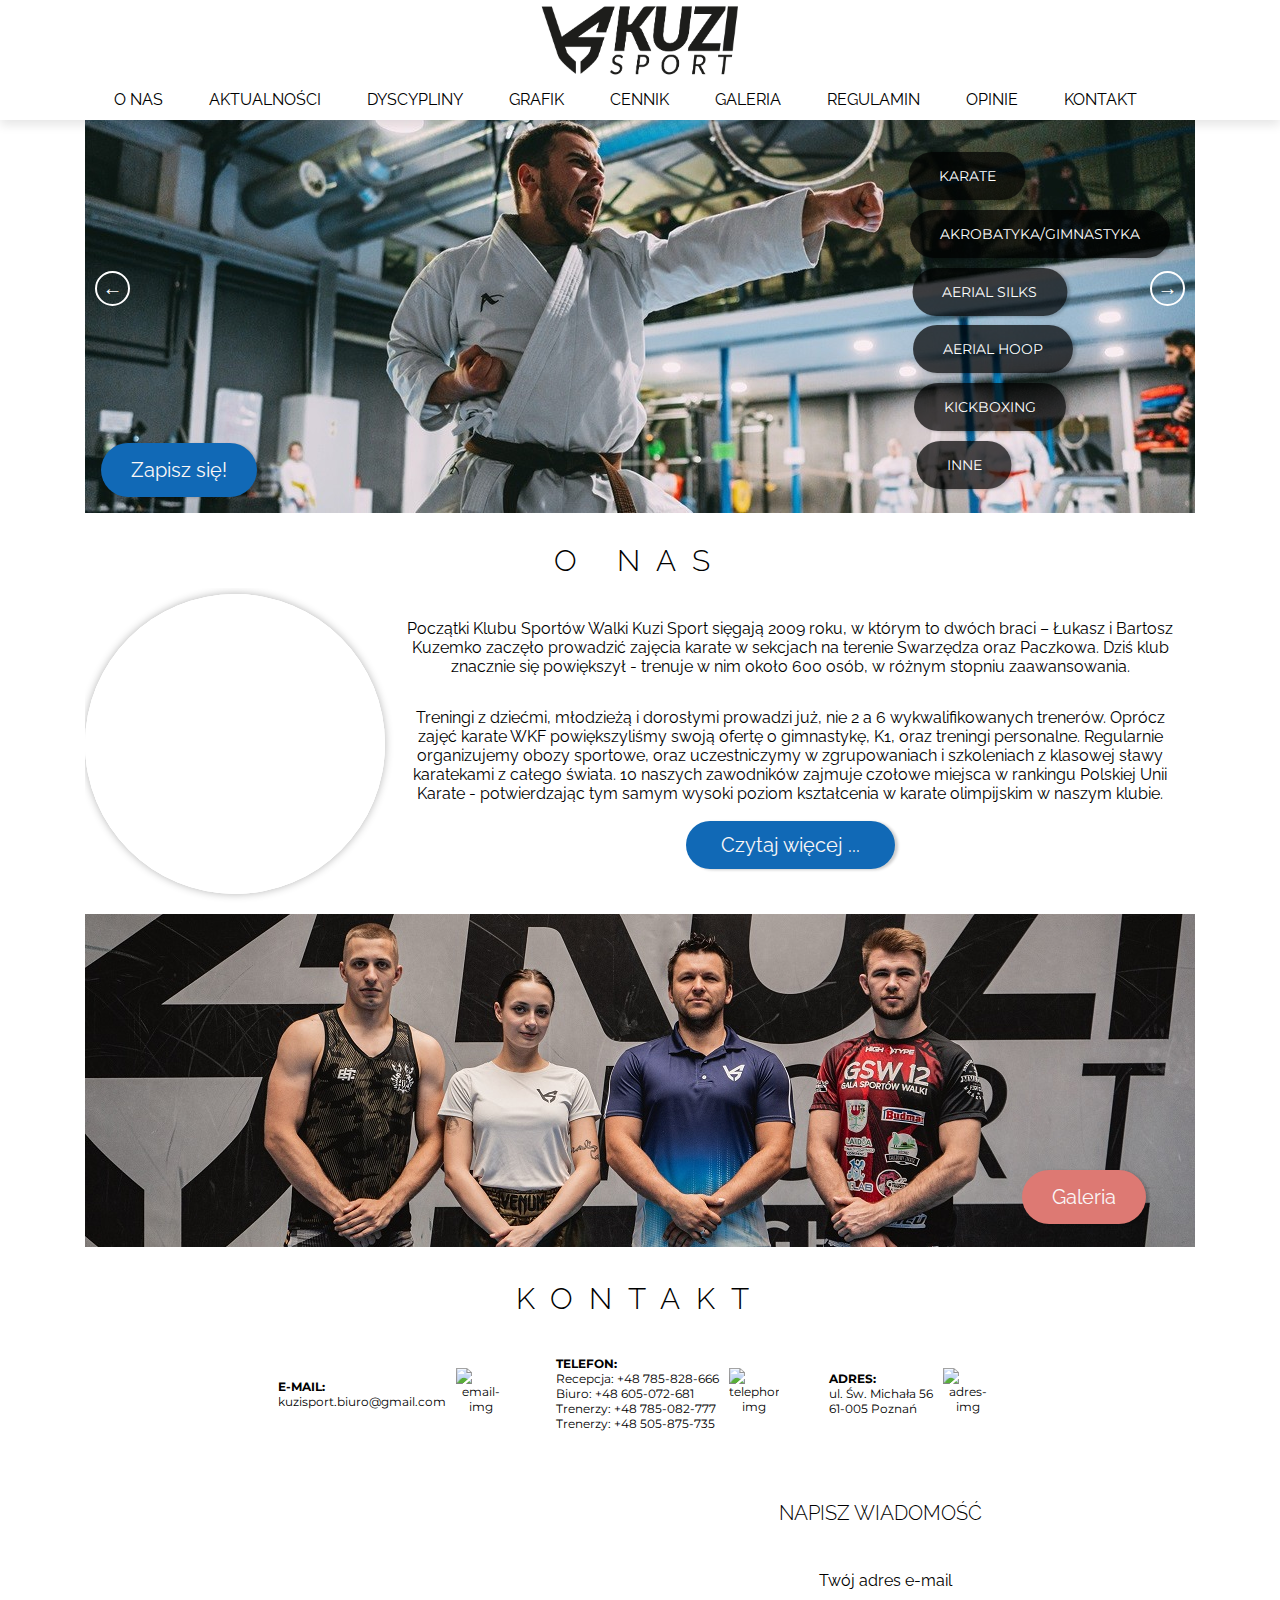
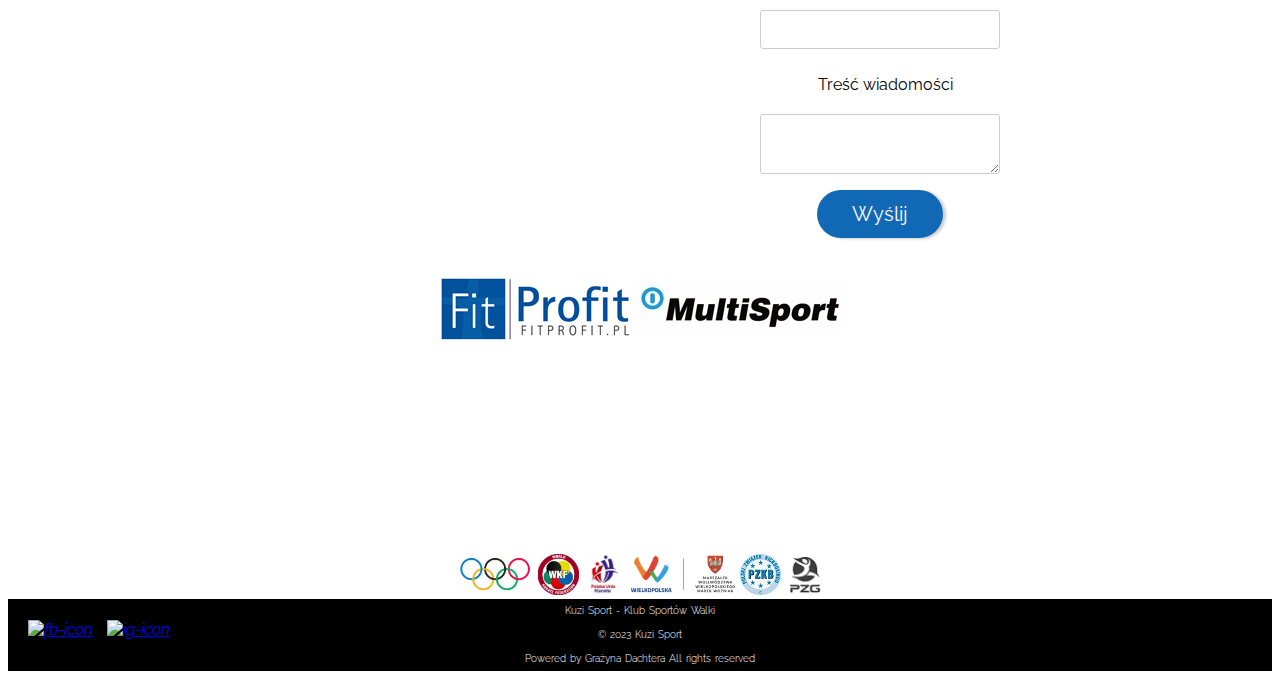
==== commit 3137518f: "changed info in contact.html" ====
--- a/index.html
+++ b/index.html
@@ -124,9 +124,10 @@
             <div class="contact-text">
                 <p><strong>TELEFON:</strong></p>
                 <div class="contact-text-p">
-                    <p>+48 505 875 735</p>
-                    <p>+48 785 082 777</p>
-                    <p>+48 605 072 681</p>
+                    <p>Recepcja: +48 785-828-666</p>
+                    <p>Biuro: +48 605-072-681</p>
+                    <p>Trenerzy: +48 785-082-777</p>
+                    <p>Trenerzy: +48 505-875-735</p>
                 </div>
             </div>
             <div class="contact-image">
--- a/styles.css
+++ b/styles.css
@@ -315,8 +315,10 @@
 
 @media (max-width: 768px) {
     .button {
-        top: 85%;
-        left: 80%;
+        top: 27%;
+        left: 85%;
+        padding: 10px 25px;
+        font-size: 18px;
     }
 }
 
@@ -628,7 +630,7 @@
     display: flex;
     width: calc(2 * 300px);
     height: 300px;
-    transition: transform 0.4s ease-in-out;
+    transition: transform 0.6s ease-in-out;
 }
 
 .slides img {
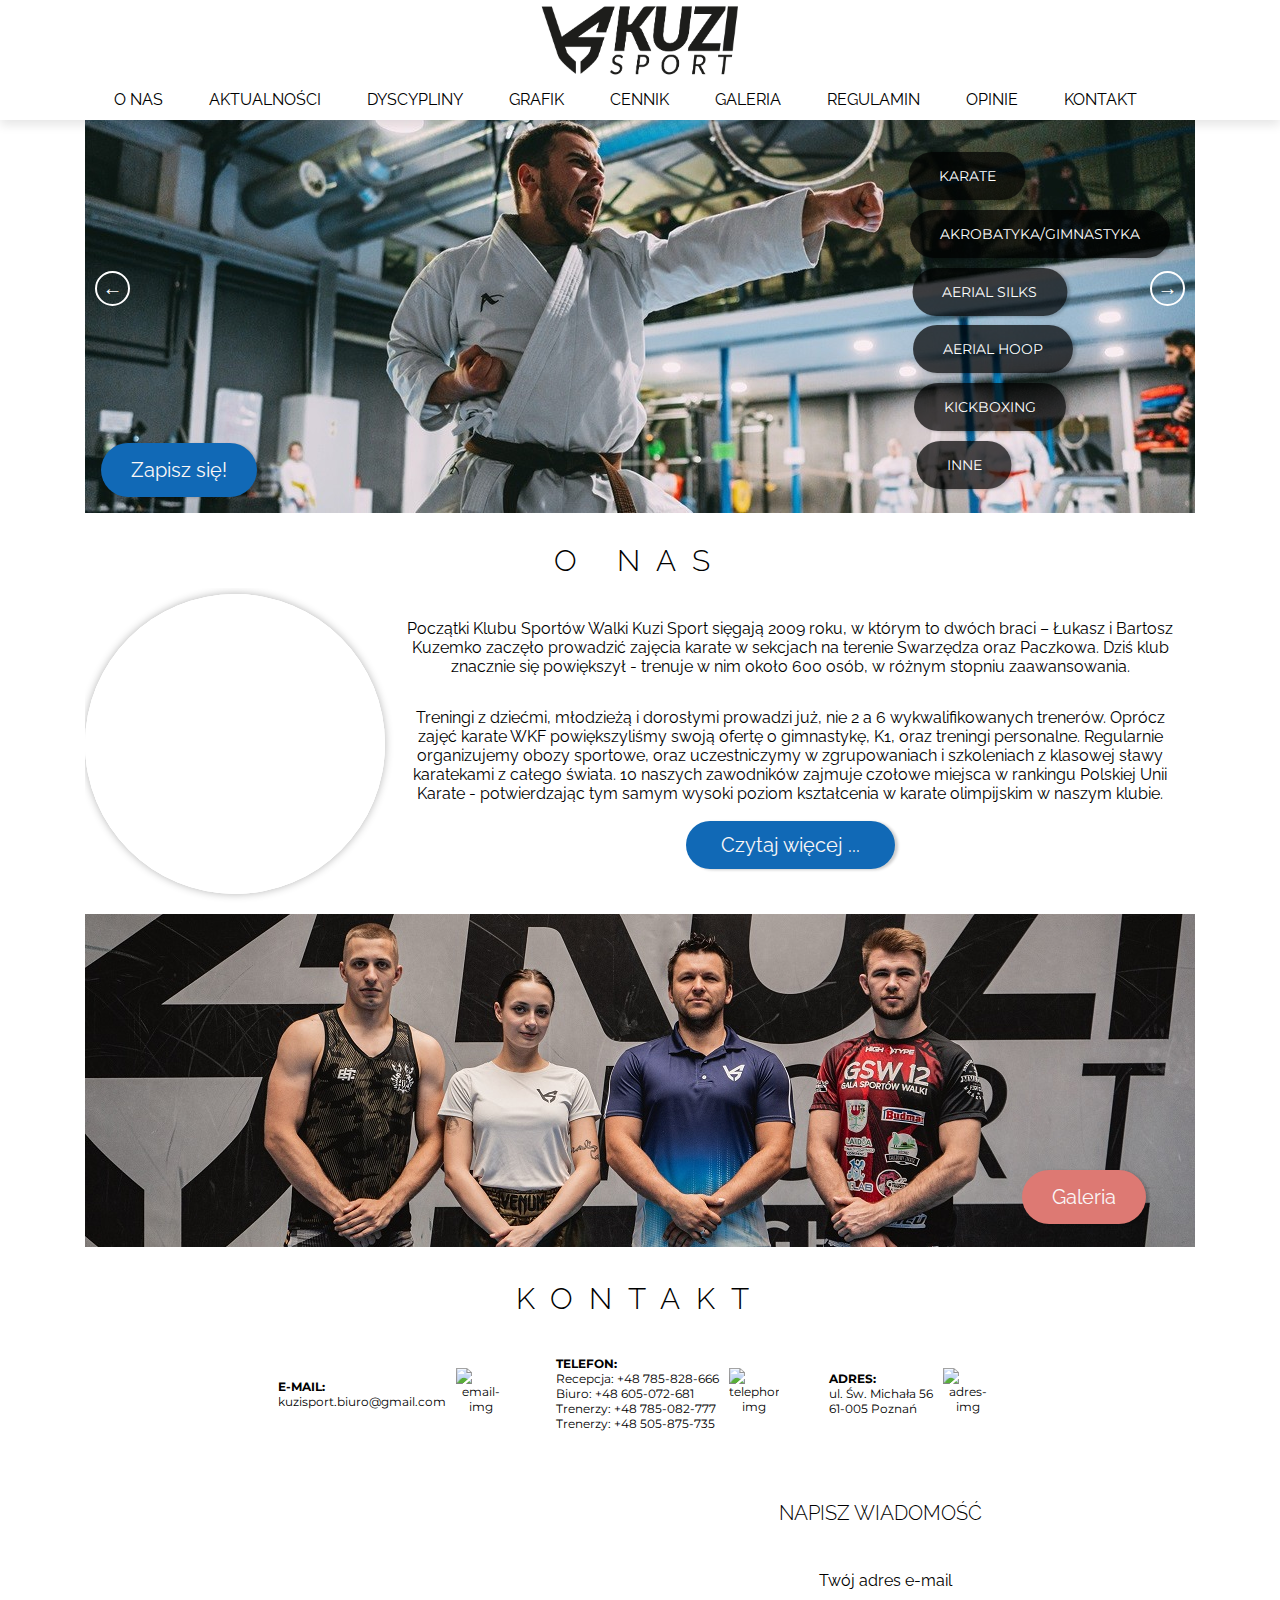
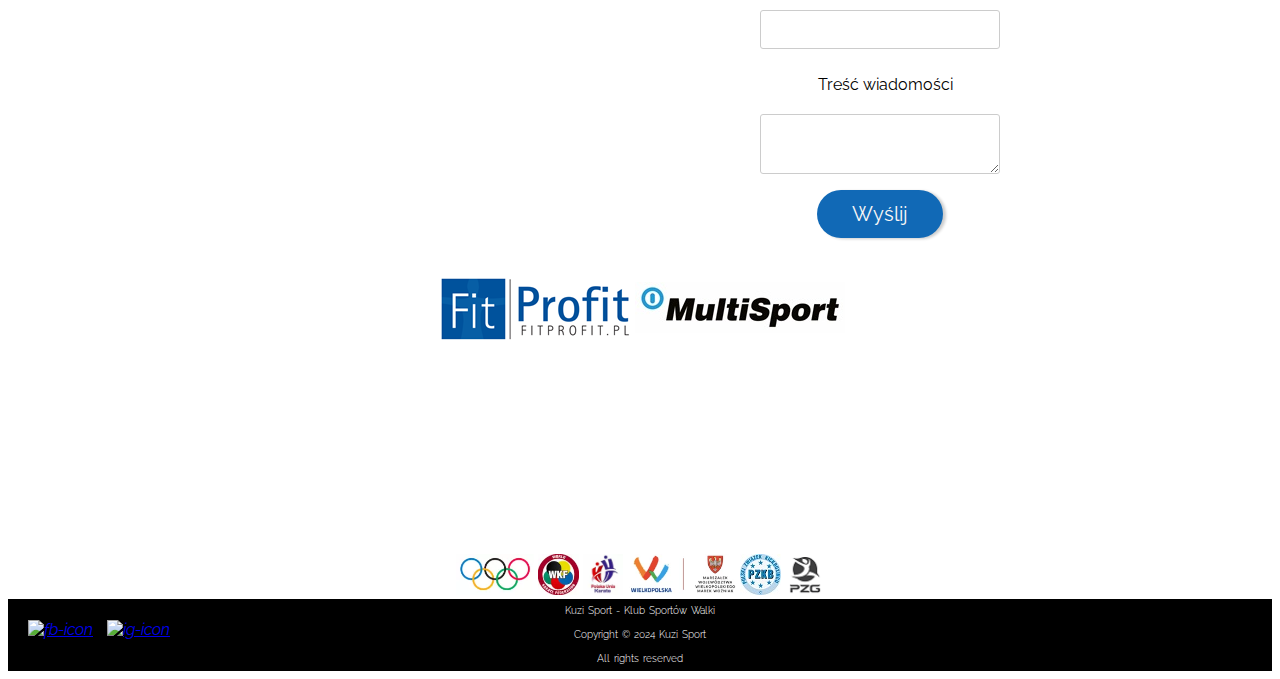
==== commit 28c89555: "changed footer description" ====
--- a/index.html
+++ b/index.html
@@ -1,234 +1,351 @@
 <!DOCTYPE html>
 <html lang="en">
-<head>
-    <meta charset="UTF-8">
-    <meta name="viewport" content="width=device-width, initial-scale=1, maximum-scale=1, user-scalable=no">
-    <meta http-equiv="X-UA-Compatible" content="ie=edge">
+  <head>
+    <meta charset="UTF-8" />
+    <meta
+      name="viewport"
+      content="width=device-width, initial-scale=1, maximum-scale=1, user-scalable=no"
+    />
+    <meta http-equiv="X-UA-Compatible" content="ie=edge" />
     <title>KUZI SPORT</title>
-    <link rel="stylesheet" href="styles.css">
-    <link rel="preconnect" href="https://fonts.googleapis.com">
-    <link rel="preconnect" href="https://fonts.gstatic.com" crossorigin>
-    <link href="https://fonts.googleapis.com/css2?family=Dancing+Script:wght@600&family=Lato&family=Montserrat&display=swap"
-          rel="stylesheet">
-    <link rel="preconnect" href="https://fonts.googleapis.com">
-    <link rel="preconnect" href="https://fonts.gstatic.com" crossorigin>
-    <link href="https://fonts.googleapis.com/css2?family=Dancing+Script:wght@600&family=Lato&family=Montserrat&family=Raleway:wght@300;400&display=swap"
-          rel="stylesheet">
-    <link rel="preconnect" href="https://fonts.googleapis.com">
-    <link rel="preconnect" href="https://fonts.gstatic.com" crossorigin>
-    <link href="https://fonts.googleapis.com/css2?family=Dancing+Script:wght@600&family=Lato&family=Montserrat:wght@100;200;400&display=swap"
-          rel="stylesheet">
-    <link rel="preconnect" href="https://fonts.googleapis.com">
-    <link rel="preconnect" href="https://fonts.gstatic.com" crossorigin>
-    <link href="https://fonts.googleapis.com/css2?family=Work+Sans:wght@200&display=swap" rel="stylesheet">
-</head>
-<body>
-<section class="headline-section">
-    <div class="menu">
+    <link rel="stylesheet" href="styles.css" />
+    <link rel="preconnect" href="https://fonts.googleapis.com" />
+    <link rel="preconnect" href="https://fonts.gstatic.com" crossorigin />
+    <link
+      href="https://fonts.googleapis.com/css2?family=Dancing+Script:wght@600&family=Lato&family=Montserrat&display=swap"
+      rel="stylesheet"
+    />
+    <link rel="preconnect" href="https://fonts.googleapis.com" />
+    <link rel="preconnect" href="https://fonts.gstatic.com" crossorigin />
+    <link
+      href="https://fonts.googleapis.com/css2?family=Dancing+Script:wght@600&family=Lato&family=Montserrat&family=Raleway:wght@300;400&display=swap"
+      rel="stylesheet"
+    />
+    <link rel="preconnect" href="https://fonts.googleapis.com" />
+    <link rel="preconnect" href="https://fonts.gstatic.com" crossorigin />
+    <link
+      href="https://fonts.googleapis.com/css2?family=Dancing+Script:wght@600&family=Lato&family=Montserrat:wght@100;200;400&display=swap"
+      rel="stylesheet"
+    />
+    <link rel="preconnect" href="https://fonts.googleapis.com" />
+    <link rel="preconnect" href="https://fonts.gstatic.com" crossorigin />
+    <link
+      href="https://fonts.googleapis.com/css2?family=Work+Sans:wght@200&display=swap"
+      rel="stylesheet"
+    />
+  </head>
+  <body>
+    <section class="headline-section">
+      <div class="menu">
         <a href="index.html">
-            <img src="pictures/LOGO.png" alt="headline-img" class="headline-img">
+          <img
+            src="pictures/LOGO.png"
+            alt="headline-img"
+            class="headline-img"
+          />
         </a>
         <div id="menu-wrapper">
-            <div id="menu-bar" onclick="toggleMenu()">
-                <div id="bar1" class="bar"></div>
-                <div id="bar2" class="bar"></div>
-                <div id="bar3" class="bar"></div>
-            </div>
-            <nav class="nav" id="nav">
-                <ul>
-                    <li><a href="about/about.html">O NAS</a></li>
-                    <li><a href="news/news.html">AKTUALNOŚCI</a></li>
-                    <li><a href="sports/sports.html">DYSCYPLINY</a></li>
-                    <li><a href="timetable/timetable.html">GRAFIK</a></li>
-                    <li><a href="pricelist/pricelist.html">CENNIK</a></li>
-                    <li><a href="gallery/gallery.html">GALERIA</a></li>
-                    <li><a href="blog/blog.html">REGULAMIN</a></li>
-                    <li><a href="reviews/reviews.html">OPINIE</a></li>
-                    <li><a href="contact/contact.html">KONTAKT</a></li>
-                </ul>
-            </nav>
-        </div>
-    </div>
-</section>
-
-<section class="body-section">
-
-    <div class="slider-container">
-
+          <div id="menu-bar" onclick="toggleMenu()">
+            <div id="bar1" class="bar"></div>
+            <div id="bar2" class="bar"></div>
+            <div id="bar3" class="bar"></div>
+          </div>
+          <nav class="nav" id="nav">
+            <ul>
+              <li><a href="about/about.html">O NAS</a></li>
+              <li><a href="news/news.html">AKTUALNOŚCI</a></li>
+              <li><a href="sports/sports.html">DYSCYPLINY</a></li>
+              <li><a href="timetable/timetable.html">GRAFIK</a></li>
+              <li><a href="pricelist/pricelist.html">CENNIK</a></li>
+              <li><a href="gallery/gallery.html">GALERIA</a></li>
+              <li><a href="blog/blog.html">REGULAMIN</a></li>
+              <li><a href="reviews/reviews.html">OPINIE</a></li>
+              <li><a href="contact/contact.html">KONTAKT</a></li>
+            </ul>
+          </nav>
+        </div>
+      </div>
+    </section>
+
+    <section class="body-section">
+      <div class="slider-container">
         <div class="first-slider" id="first-slider">
-            <img src="pictures/DSC06525.jpg" alt="body-img" class="body-img">
-            <img src="pictures/tajski boks.jpg" alt="body-img" class="body-img">
-            <img src="pictures/body-img-2-0-1.jpg" alt="body-img" class="body-img">
-        </div>
-
-    <a class="arrow arrow-prev" id="prev" onclick="prevSlide()"></a>
-    <a class="arrow arrow-next" id="next" onclick="nextSlide()"></a>
-
-    <a href="contact/contact.html" class="button">Zapisz się!</a>
-    <a href="sports/sports.html" class="button1">KARATE</a>
-    <a href="sports/sports.html" class="button2">AKROBATYKA/GIMNASTYKA</a>
-    <a href="sports/sports.html" class="button3">AERIAL SILKS</a>
-    <a href="sports/sports.html" class="button4">AERIAL HOOP</a>
-    <a href="sports/sports.html" class="button5">KICKBOXING</a>
-    <a href="sports/sports.html" class="button7">INNE</a>
-    </div>
-
-    <h2 class="O NAS" id="about-us">O NAS</h2>
-    <div class="about-us-container">
+          <img src="pictures/DSC06525.jpg" alt="body-img" class="body-img" />
+          <img src="pictures/tajski boks.jpg" alt="body-img" class="body-img" />
+          <img
+            src="pictures/body-img-2-0-1.jpg"
+            alt="body-img"
+            class="body-img"
+          />
+          <img src="pictures/DSC06718.jpg" alt="body-img" class="body-img" />
+          <img src="pictures/DSC02658.jpg" alt="body-img" class="body-img" />
+        </div>
+
+        <a class="arrow arrow-prev" id="prev" onclick="prevSlide()"></a>
+        <a class="arrow arrow-next" id="next" onclick="nextSlide()"></a>
+
+        <a href="contact/contact.html" class="button">Zapisz się!</a>
+        <a href="sports/sports.html" class="button1">KARATE</a>
+        <a href="sports/sports.html" class="button2">AKROBATYKA/GIMNASTYKA</a>
+        <a href="sports/sports.html" class="button3">AERIAL SILKS</a>
+        <a href="sports/sports.html" class="button4">AERIAL HOOP</a>
+        <a href="sports/sports.html" class="button5">KICKBOXING</a>
+        <a href="sports/sports.html" class="button7">INNE</a>
+      </div>
+
+      <h2 class="O NAS" id="about-us">O NAS</h2>
+      <div class="about-us-container">
         <div class="about-us-container-text">
-            <p>Początki Klubu Sportów Walki Kuzi Sport sięgają 2009 roku, w którym to dwóch braci – Łukasz i Bartosz
-                Kuzemko zaczęło prowadzić zajęcia karate w sekcjach na terenie Swarzędza oraz Paczkowa.
-                Dziś klub znacznie się powiększył - trenuje w nim około 600 osób, w różnym stopniu zaawansowania. </p>
-
-            <p>Treningi z dziećmi, młodzieżą i dorosłymi prowadzi już, nie 2 a 6 wykwalifikowanych trenerów. Oprócz
-                zajęć karate WKF powiększyliśmy swoją ofertę o gimnastykę, K1, oraz treningi personalne.
-                Regularnie organizujemy obozy sportowe, oraz uczestniczymy w zgrupowaniach i szkoleniach z klasowej
-                sławy karatekami z całego świata.
-                10 naszych zawodników zajmuje czołowe miejsca w rankingu Polskiej Unii Karate - potwierdzając tym samym
-                wysoki poziom kształcenia w karate olimpijskim w naszym klubie.</p>
-            <button id="myButton">Czytaj więcej ...</button>
+          <p>
+            Początki Klubu Sportów Walki Kuzi Sport sięgają 2009 roku, w którym
+            to dwóch braci – Łukasz i Bartosz Kuzemko zaczęło prowadzić zajęcia
+            karate w sekcjach na terenie Swarzędza oraz Paczkowa. Dziś klub
+            znacznie się powiększył - trenuje w nim około 600 osób, w różnym
+            stopniu zaawansowania.
+          </p>
+
+          <p>
+            Treningi z dziećmi, młodzieżą i dorosłymi prowadzi już, nie 2 a 6
+            wykwalifikowanych trenerów. Oprócz zajęć karate WKF powiększyliśmy
+            swoją ofertę o gimnastykę, K1, oraz treningi personalne. Regularnie
+            organizujemy obozy sportowe, oraz uczestniczymy w zgrupowaniach i
+            szkoleniach z klasowej sławy karatekami z całego świata. 10 naszych
+            zawodników zajmuje czołowe miejsca w rankingu Polskiej Unii Karate -
+            potwierdzając tym samym wysoki poziom kształcenia w karate
+            olimpijskim w naszym klubie.
+          </p>
+          <button id="myButton">Czytaj więcej ...</button>
         </div>
 
         <div class="slider">
-            <div class="slides">
-                <img src="pictures/lukasz1.webp" alt="Image 1" class="slide-img1">
-                <img src="pictures/bartosz.webp" alt="Image 2" class="slide-img1">
-            </div>
-        </div>
-    </div>
-        <div class="image-container">
-            <img src="pictures/4 trenerów k1 (1).jpg" alt="galeria-img" class="gallery-img">
-            <a href="gallery/gallery.html" class="gallery-button">Galeria</a>
-        </div>
-
-</section>
-</body>
-
-<footer>
-
+          <div class="slides">
+            <img src="pictures/lukasz1.webp" alt="Image 1" class="slide-img1" />
+            <img src="pictures/bartosz.webp" alt="Image 2" class="slide-img1" />
+          </div>
+        </div>
+      </div>
+      <div class="image-container">
+        <img
+          src="pictures/4 trenerów k1 (1).jpg"
+          alt="galeria-img"
+          class="gallery-img"
+        />
+        <a href="gallery/gallery.html" class="gallery-button">Galeria</a>
+      </div>
+    </section>
+  </body>
+
+  <footer>
     <h2 class="kontakt" id="contact">KONTAKT</h2>
 
     <div class="contact-adress">
-        <div class="contact-item">
-            <div class="contact-text">
-                <p><strong>E-MAIL:</strong></p>
-                <div class="contact-text-p">
-                <p>kuzisport.biuro@gmail.com</p>
-                </div>
-            </div>
-            <div class="contact-image">
-                <img src="pictures/emails.png" alt="email-img" class="footer-img" width="50px" height="52px">
-            </div>
-        </div>
-        <div class="contact-item">
-            <div class="contact-text">
-                <p><strong>TELEFON:</strong></p>
-                <div class="contact-text-p">
-                    <p>Recepcja: +48 785-828-666</p>
-                    <p>Biuro: +48 605-072-681</p>
-                    <p>Trenerzy: +48 785-082-777</p>
-                    <p>Trenerzy: +48 505-875-735</p>
-                </div>
-            </div>
-            <div class="contact-image">
-                <img src="pictures/telephone .png" alt="telephone-img" class="footer-img" width="50px" height="52px">
-            </div>
-        </div>
-        <div class="contact-item">
-            <div class="contact-text">
-                <p><strong>ADRES:</strong></p>
-                <div class="contact-text-p">
-                    <p>ul. Św. Michała 56</p>
-                    <p>61-005 Poznań</p>
-                </div>
-            </div>
-            <div class="contact-image">
-                <img src="pictures/adress.png" alt="adres-img" class="footer-img" width="50px" height="51px">
-            </div>
-        </div>
+      <div class="contact-item">
+        <div class="contact-text">
+          <p><strong>E-MAIL:</strong></p>
+          <div class="contact-text-p">
+            <p>kuzisport.biuro@gmail.com</p>
+          </div>
+        </div>
+        <div class="contact-image">
+          <img
+            src="pictures/emails.png"
+            alt="email-img"
+            class="footer-img"
+            width="50px"
+            height="52px"
+          />
+        </div>
+      </div>
+      <div class="contact-item">
+        <div class="contact-text">
+          <p><strong>TELEFON:</strong></p>
+          <div class="contact-text-p">
+            <p>Recepcja: +48 785-828-666</p>
+            <p>Biuro: +48 605-072-681</p>
+            <p>Trenerzy: +48 785-082-777</p>
+            <p>Trenerzy: +48 505-875-735</p>
+          </div>
+        </div>
+        <div class="contact-image">
+          <img
+            src="pictures/telephone .png"
+            alt="telephone-img"
+            class="footer-img"
+            width="50px"
+            height="52px"
+          />
+        </div>
+      </div>
+      <div class="contact-item">
+        <div class="contact-text">
+          <p><strong>ADRES:</strong></p>
+          <div class="contact-text-p">
+            <p>ul. Św. Michała 56</p>
+            <p>61-005 Poznań</p>
+          </div>
+        </div>
+        <div class="contact-image">
+          <img
+            src="pictures/adress.png"
+            alt="adres-img"
+            class="footer-img"
+            width="50px"
+            height="51px"
+          />
+        </div>
+      </div>
     </div>
 
     <div class="footer-section-1">
-
-        <div class="contact-section-1">
-            <div class="form-title">
-                <h3>NAPISZ WIADOMOŚĆ</h3>
-            </div>
-            <form id="contact-form-for-email-kuzi">
-                <div class="form-group">
-                    <label for="email">Twój adres e-mail</label>
-                    <input type="email" id="email" name="user_email" required>
-                </div>
-                <div class="form-group">
-                    <label for="message">Treść wiadomości</label>
-                    <textarea id="message" name="message" required></textarea>
-                </div>
-                <button type="submit">Wyślij</button>
-            </form>
-        </div>
-
-        <div class="preview">
-            <iframe src="https://www.facebook.com/plugins/page.php?href=https%3A%2F%2Fwww.facebook.com%2Fkuzisport&tabs=timeline&width=400&height=350&small_header=false&adapt_container_width=true&hide_cover=false&show_facepile=true&appId" width="400" height="350" style="border:none;overflow:hidden" scrolling="no" frameborder="0" allowfullscreen="" allow="autoplay; clipboard-write; encrypted-media; picture-in-picture; web-share"></iframe>
-        </div>
-    </div>
-
-        <div class="fitprofit-multisport">
-            <div>
-            <a href="https://www.vanitystyle.pl/">
-                <img src="pictures/fit-profit-1024x263-1.png" width="200" height="62" alt="fitprofit" class="fitprofit">
-            </a>
-            </div>
-            <div>
-            <a href="https://www.kartamultisport.pl/">
-                <img src="pictures/logo-MultiSport-A-rgb (1).jpg" width="210" height="51" alt="multisport" class="multisport">
-            </a>
-            </div>
-        </div>
+      <div class="contact-section-1">
+        <div class="form-title">
+          <h3>NAPISZ WIADOMOŚĆ</h3>
+        </div>
+        <form id="contact-form-for-email-kuzi">
+          <div class="form-group">
+            <label for="email">Twój adres e-mail</label>
+            <input type="email" id="email" name="user_email" required />
+          </div>
+          <div class="form-group">
+            <label for="message">Treść wiadomości</label>
+            <textarea id="message" name="message" required></textarea>
+          </div>
+          <button type="submit">Wyślij</button>
+        </form>
+      </div>
+
+      <div class="preview">
+        <iframe
+          src="https://www.facebook.com/plugins/page.php?href=https%3A%2F%2Fwww.facebook.com%2Fkuzisport&tabs=timeline&width=400&height=350&small_header=false&adapt_container_width=true&hide_cover=false&show_facepile=true&appId"
+          width="400"
+          height="350"
+          style="border: none; overflow: hidden"
+          scrolling="no"
+          frameborder="0"
+          allowfullscreen=""
+          allow="autoplay; clipboard-write; encrypted-media; picture-in-picture; web-share"
+        ></iframe>
+      </div>
+    </div>
+
+    <div class="fitprofit-multisport">
+      <div>
+        <a href="https://www.vanitystyle.pl/">
+          <img
+            src="pictures/fit-profit-1024x263-1.png"
+            width="200"
+            height="62"
+            alt="fitprofit"
+            class="fitprofit"
+          />
+        </a>
+      </div>
+      <div>
+        <a href="https://www.kartamultisport.pl/">
+          <img
+            src="pictures/logo-MultiSport-A-rgb (1).jpg"
+            width="210"
+            height="51"
+            alt="multisport"
+            class="multisport"
+          />
+        </a>
+      </div>
+    </div>
 
     <div class="google-maps">
-        <iframe src="https://www.google.com/maps/embed?pb=!1m18!1m12!1m3!1d2433.5392439762118!2d16.963699375094833!3d52.415026343998186!2m3!1f0!2f0!3f0!3m2!1i1024!2i768!4f13.1!3m3!1m2!1s0x47045b7a86738559%3A0x4e5d19d7f21b642d!2zxZp3acSZdGVnbyBNaWNoYcWCYSA1NiwgNjEtMDA1IFBvem5hxYQ!5e0!3m2!1spl!2spl!4v1693992906083!5m2!1spl!2spl" width="1110" height="200" style="border:0;" allowfullscreen="" loading="lazy" referrerpolicy="no-referrer-when-downgrade"></iframe>
-        </div>
+      <iframe
+        src="https://www.google.com/maps/embed?pb=!1m18!1m12!1m3!1d2433.5392439762118!2d16.963699375094833!3d52.415026343998186!2m3!1f0!2f0!3f0!3m2!1i1024!2i768!4f13.1!3m3!1m2!1s0x47045b7a86738559%3A0x4e5d19d7f21b642d!2zxZp3acSZdGVnbyBNaWNoYcWCYSA1NiwgNjEtMDA1IFBvem5hxYQ!5e0!3m2!1spl!2spl!4v1693992906083!5m2!1spl!2spl"
+        width="1110"
+        height="200"
+        style="border: 0"
+        allowfullscreen=""
+        loading="lazy"
+        referrerpolicy="no-referrer-when-downgrade"
+      ></iframe>
+    </div>
 
     <div class="logotype-section">
-        <img src="pictures/Zrzut-ekranu-2019-01-27-o-132121.webp" alt="logotype1" class="logotype1" width="78px" height="41px">
-        <img src="pictures/Zrzut-ekranu-2019-05-9-o-133131.webp" alt="logotype2" class="logotype2" width="41px" height="41px">
-        <img src="pictures/Zrzut-ekranu-2019-05-9-o-212305.webp" alt="logotype3" class="logotype3" width="40px" height="41px">
-        <img src="pictures/Zrzut-ekranu-2023-06-21-o-165825.webp" alt="logotype4" class="logotype4" width="109px" height="41px">
-        <img src="pictures/logo PZKB.jpg" alt="logotype5" class="logotype5" width="41px" height="41px">
-        <img src="pictures/pzgg.png" alt="logotype6" class="logotype6" width="40px" height="40px">
+      <img
+        src="pictures/Zrzut-ekranu-2019-01-27-o-132121.webp"
+        alt="logotype1"
+        class="logotype1"
+        width="78px"
+        height="41px"
+      />
+      <img
+        src="pictures/Zrzut-ekranu-2019-05-9-o-133131.webp"
+        alt="logotype2"
+        class="logotype2"
+        width="41px"
+        height="41px"
+      />
+      <img
+        src="pictures/Zrzut-ekranu-2019-05-9-o-212305.webp"
+        alt="logotype3"
+        class="logotype3"
+        width="40px"
+        height="41px"
+      />
+      <img
+        src="pictures/Zrzut-ekranu-2023-06-21-o-165825.webp"
+        alt="logotype4"
+        class="logotype4"
+        width="109px"
+        height="41px"
+      />
+      <img
+        src="pictures/logo PZKB.jpg"
+        alt="logotype5"
+        class="logotype5"
+        width="41px"
+        height="41px"
+      />
+      <img
+        src="pictures/pzgg.png"
+        alt="logotype6"
+        class="logotype6"
+        width="40px"
+        height="40px"
+      />
     </div>
 
     <div class="footer-end" role="contentinfo">
-
-        <div class="site-branding show-title">
-            <div class="footer-end-title">
-                <a href="https://kuzisport.pl" title="Strona główna" rel="home" class="title-kuzi"></a>
-                    <p>Kuzi Sport - Klub Sportów Walki</p>
-            </div>
-        </div>
-
-
-        <div class="footer-end-copyright">
-            <p>© 2023 Kuzi Sport</p>
-            <p>Powered by Grażyna Dachtera
-                All rights reserved</p>
-        </div>
-
-        <div class="media-icons">
-            <i class="facebook-icon">
-                <a href="https://www.facebook.com/kuzisport">
-                    <img src="pictures/fblogo.png" alt="fb-icon" width="30" height="30"></a>
-            </i>
-
-            <i class="instagram-icon">
-                <a href="https://www.instagram.com/kuzisport/">
-                    <img src="pictures/ig logo1.png" alt="ig-icon" width="30" height="30"></a>
-            </i>
-        </div>
-    </div>
-</footer>
-<script src="script.js"></script>
+      <div class="site-branding show-title">
+        <div class="footer-end-title">
+          <a
+            href="https://kuzisport.pl"
+            title="Strona główna"
+            rel="home"
+            class="title-kuzi"
+          ></a>
+          <p>Kuzi Sport - Klub Sportów Walki</p>
+        </div>
+      </div>
+
+      <div class="footer-end-copyright">
+        <p>Copyright © 2024 Kuzi Sport</p>
+        <p>All rights reserved</p>
+      </div>
+
+      <div class="media-icons">
+        <i class="facebook-icon">
+          <a href="https://www.facebook.com/kuzisport">
+            <img src="pictures/fblogo.png" alt="fb-icon" width="30" height="30"
+          /></a>
+        </i>
+
+        <i class="instagram-icon">
+          <a href="https://www.instagram.com/kuzisport/">
+            <img
+              src="pictures/ig logo1.png"
+              alt="ig-icon"
+              width="30"
+              height="30"
+          /></a>
+        </i>
+      </div>
+    </div>
+  </footer>
+  <script src="script.js"></script>
 </html>
-
-
-
